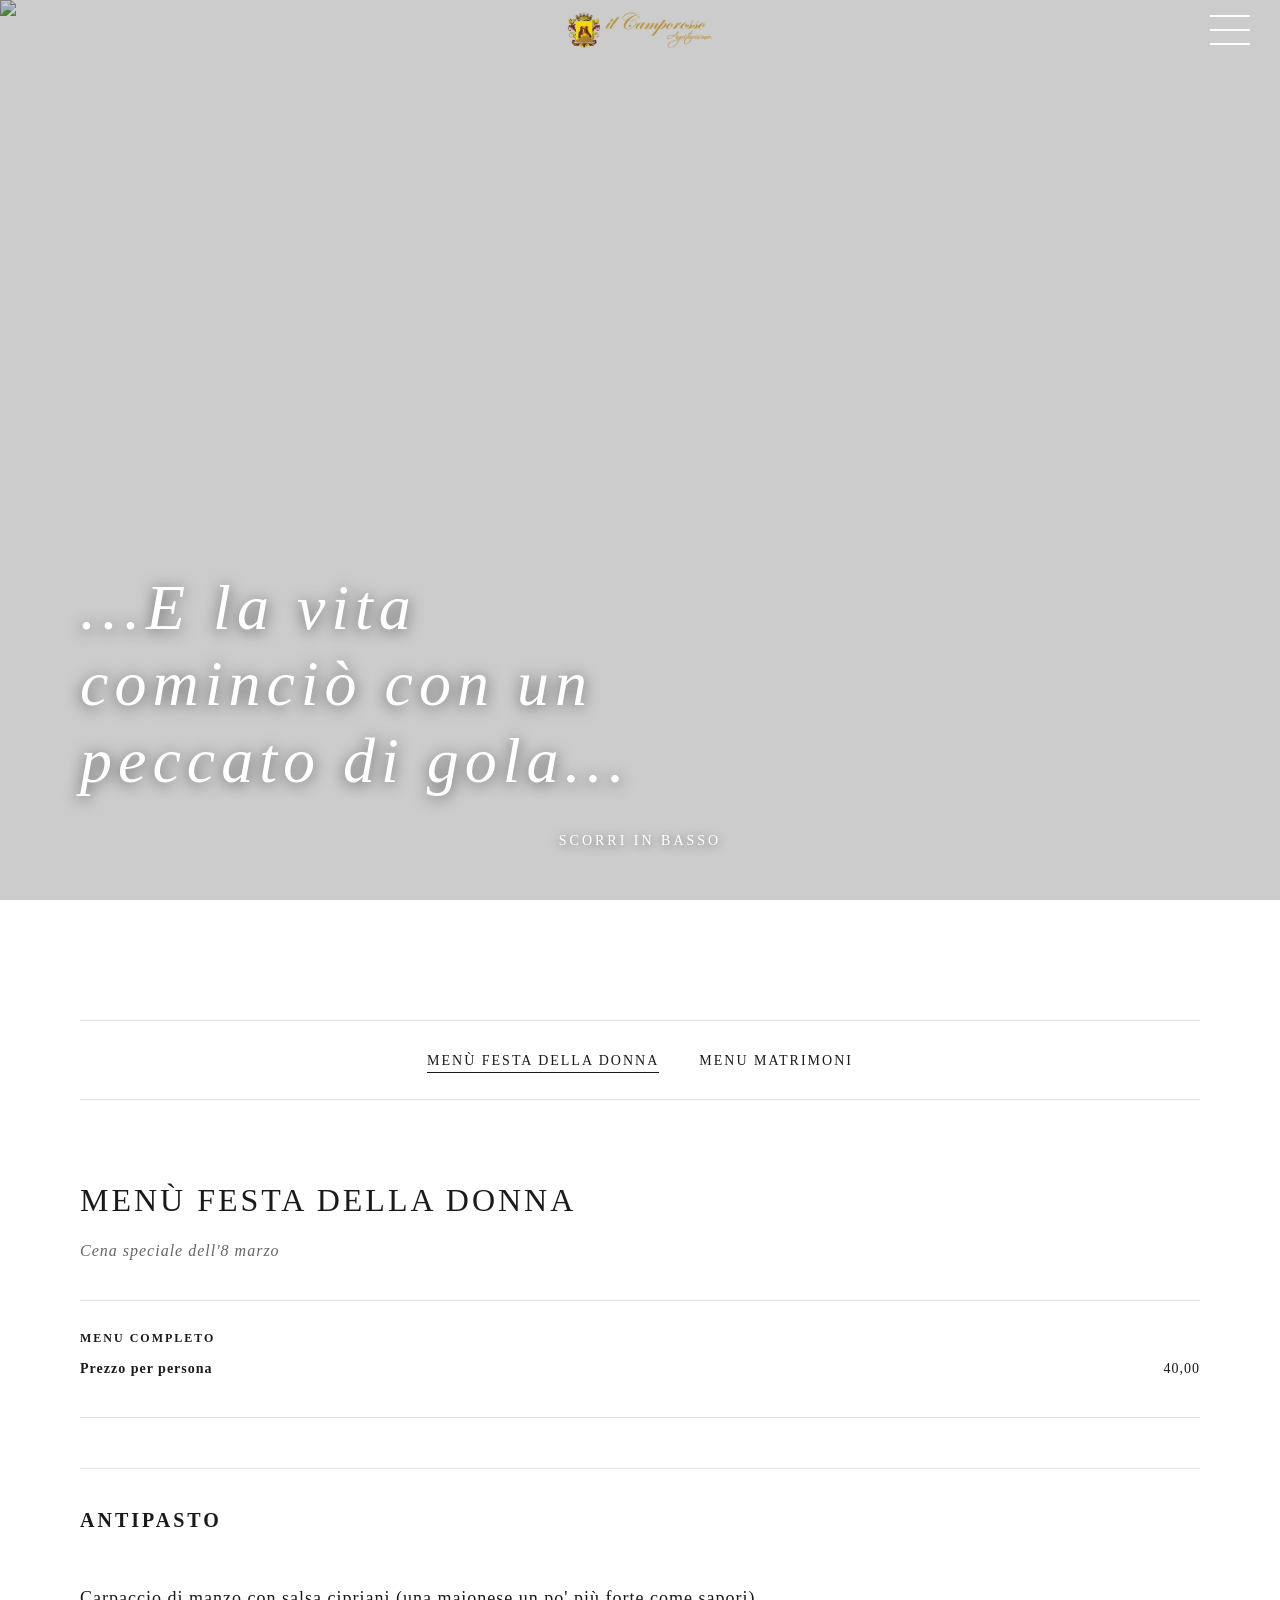
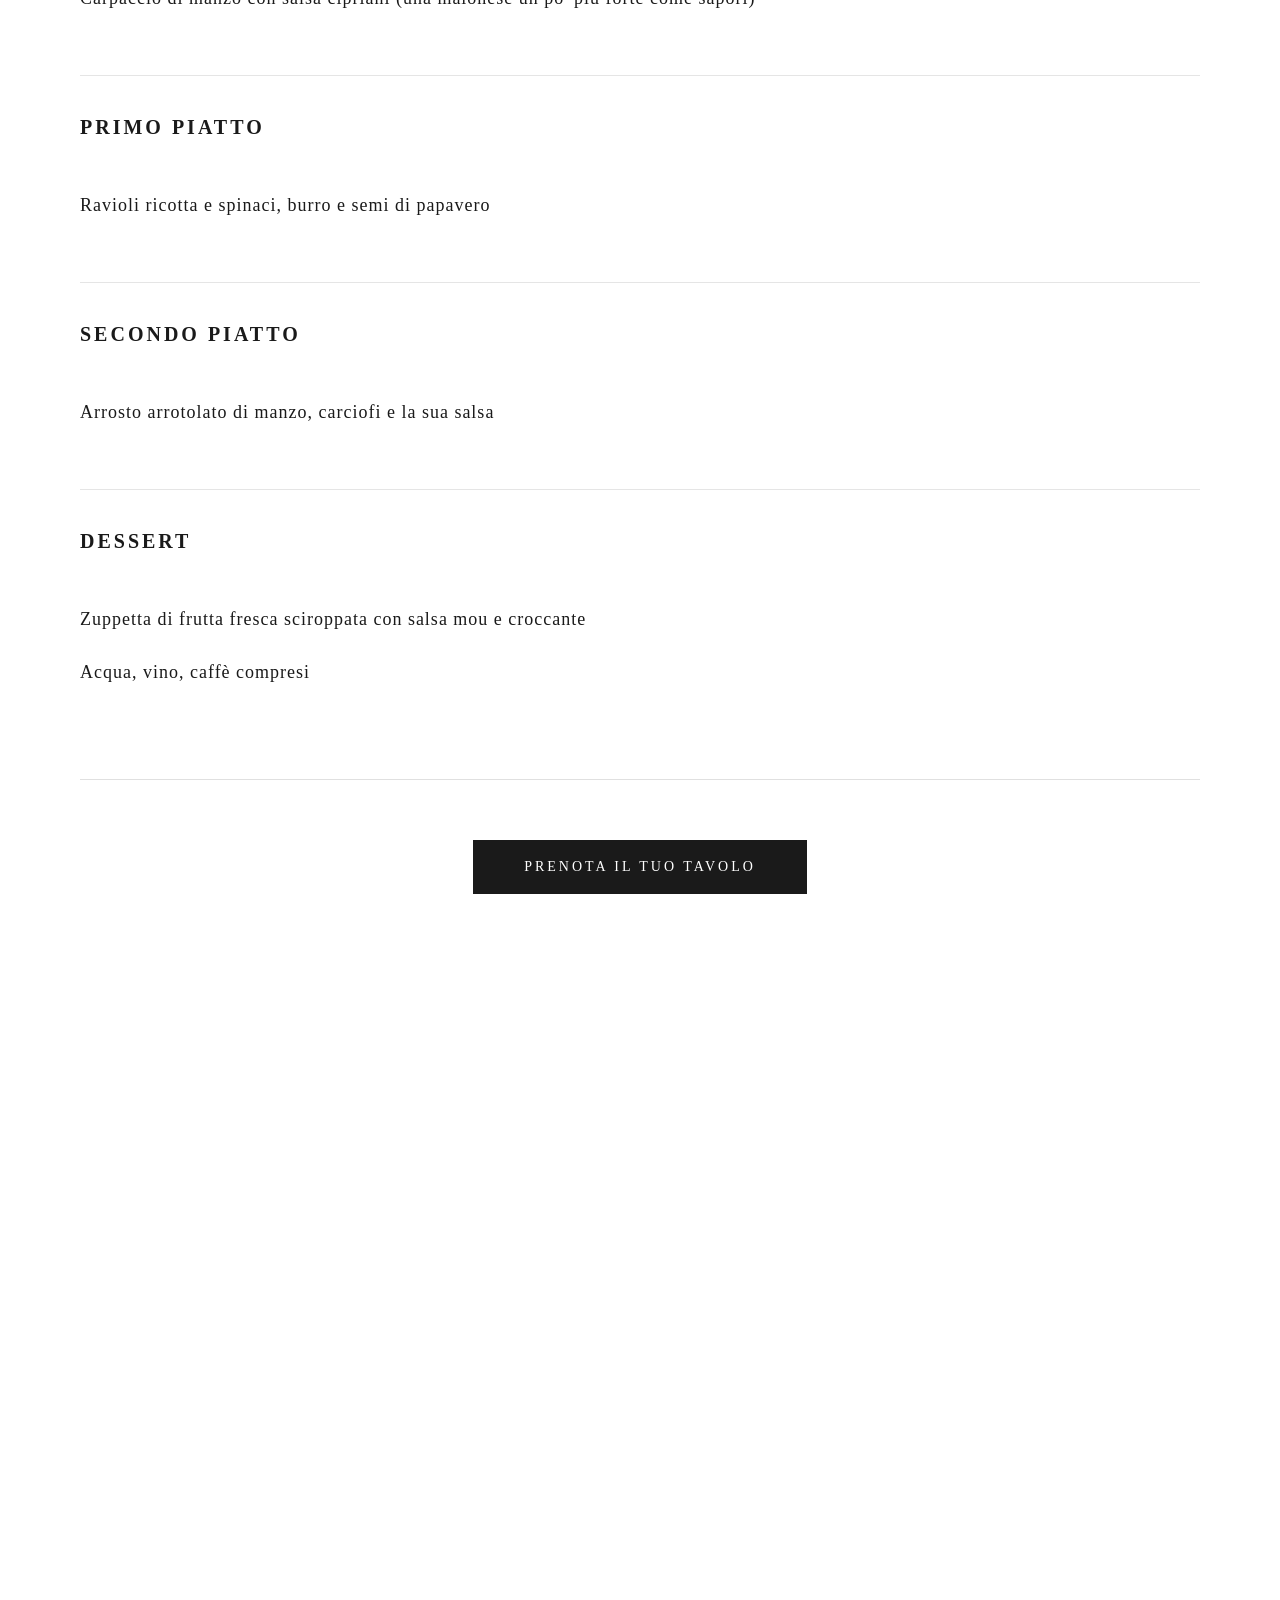
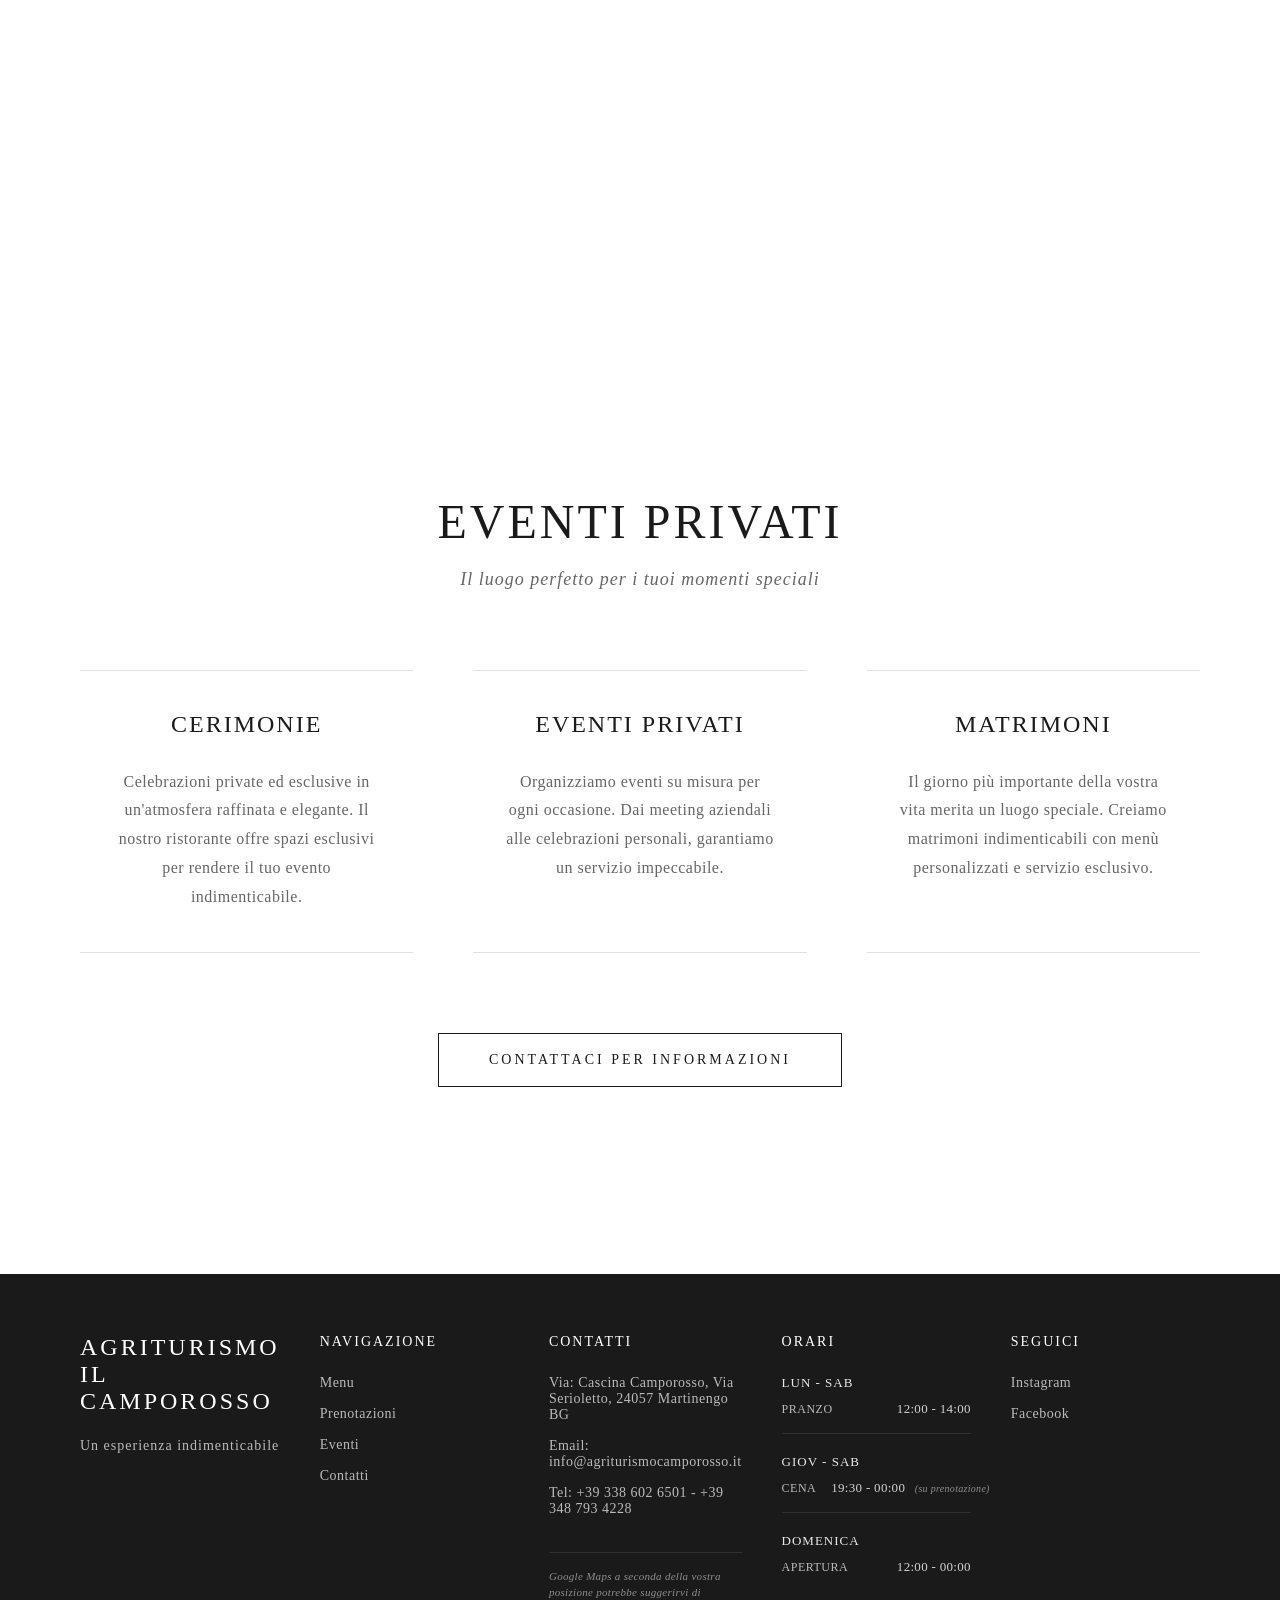
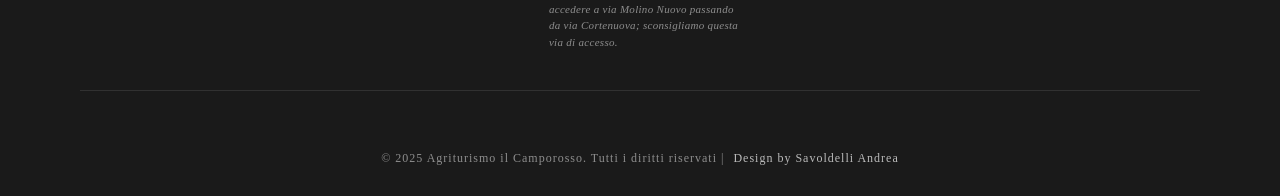
==== index.html @ 463113fa "nuovo sito" ====
<!DOCTYPE html>
<html lang="it">
<head>
    <meta charset="UTF-8">
    <meta name="viewport" content="width=device-width, initial-scale=1.0">
    <title>Agriturismo il Camporosso</title>
    <link rel="apple-touch-icon" sizes="180x180" href="/apple-touch-icon.png">
    <link rel="icon" type="image/png" sizes="32x32" href="/favicon-32x32.png">
    <link rel="icon" type="image/png" sizes="16x16" href="/favicon-16x16.png">
    <link rel="manifest" href="/site.webmanifest">
    <meta name="application-name" content="Agriturismo Il Camporosso">
    <meta name="apple-mobile-web-app-title" content="Agriturismo Il Camporosso">
    <link rel="shortcut icon" href="/favicon.ico">
    <meta name="theme-color" content="#ffffff">
    <link rel="stylesheet" href="style.css">
    <!-- Primary Meta Tags -->
    <title>Agriturismo Il camporosso</title>
    <meta name="title" content="Agriturismo Il camporosso" />
    <meta name="description" content="Agriturismo Camporosso a Martinengo, Bergamo, dove il palato incontra il gusto." />

    <!-- Open Graph / Facebook -->
    <meta property="og:type" content="website" />
    <meta property="og:url" content="https://www.agriturismocamporosso.it" />
    <meta property="og:title" content="Agriturismo Il camporosso" />
    <meta property="og:description" content="Agriturismo Camporosso a Martinengo, Bergamo, dove il palato incontra il gusto." />
    <meta property="og:image" content="https://www.agriturismocamporosso.it/images/logo.png" />

    <!-- X (Twitter) -->
    <meta property="twitter:card" content="summary_large_image" />
    <meta property="twitter:url" content="https://www.agriturismocamporosso.it" />
    <meta property="twitter:title" content="Agriturismo Il camporosso" />
    <meta property="twitter:description" content="Agriturismo Camporosso a Martinengo, Bergamo, dove il palato incontra il gusto." />
    <meta property="twitter:image" content="https://www.agriturismocamporosso.it/images/logo.png" />

    <!-- Meta Tags Generated with https://metatags.io -->
</head>

<body>
    <!-- Header con logo e menu hamburger -->
    <header class="header">
        <div class="logo">
            <img src="images/logo.png" alt="Agriturismo il Camporosso" class="logo-img">
        </div>
        <button class="menu-toggle" id="menuToggle" aria-label="Menu">
            <span></span>
            <span></span>
            <span></span>
        </button>
    </header>

    <!-- Menu hamburger (chiuso di default) -->
    <nav class="menu-overlay" id="menuOverlay">
        <div class="menu-content">
            <ul class="menu-list">
                <li><a href="#home">Home</a></li>
                <li><a href="#menu">Menu</a></li>
                <li><a href="prenotazione.html">Prenotazioni</a></li>
                <li><a href="#footer">Contatti</a></li>
            </ul>
        </div>
    </nav>

    <!-- Hero Section con immagine a tutto schermo -->
    <section class="hero">
        <div class="hero-image">
            <img src="images/inizio.JPG" alt="Composizione culinaria elegante" class="hero-img">
            <div class="hero-overlay"></div>
        </div>
        <div class="hero-text">
            <h2 class="hero-title">...E la vita cominciò con un peccato di gola...</h2>
        </div>
        <a href="#menu" class="scroll-indicator">
            <span class="scroll-text">Scorri in basso</span>
            <span class="scroll-line"></span>
        </a>
    </section>

    <!-- Sezione Menu -->
    <section id="menu" class="menu-section">
        <div class="menu-wrapper">
            <!-- Menu di navigazione orizzontale -->
            <nav class="menu-navigation">
                <ul class="menu-nav-list">
                    <li><a href="#festadelladonna" class="menu-nav-link active" data-section="festadelladonna">Menù Festa della Donna</a></li>
                    <li><a href="#matrimoni" class="menu-nav-link" data-section="matrimoni">Menu Matrimoni</a></li>
                </ul>
            </nav>

            <!-- Menu Festa della Donna -->
            <div id="festadelladonna" class="menu-category active">
                <h2 class="menu-category-title">Menù Festa della Donna</h2>
                <p class="menu-subtitle">Cena speciale dell'8 marzo</p>
                <div class="menu-info">
                    <p class="menu-info-text"><strong>MENU COMPLETO</strong></p>
                    <p class="menu-info-price"><strong>Prezzo per persona</strong> <span>40,00</span></p>
                </div>

                <div class="menu-natale-group">
                    <h3 class="menu-natale-heading">Antipasto</h3>
                    <ul class="dish-list">
                        <li>Carpaccio di manzo con salsa cipriani (una maionese un po' più forte come sapori)</li>
                    </ul>
                </div>

                <div class="menu-natale-group">
                    <h3 class="menu-natale-heading">Primo Piatto</h3>
                    <ul class="dish-list">
                        <li>Ravioli ricotta e spinaci, burro e semi di papavero</li>
                    </ul>
                </div>

                <div class="menu-natale-group">
                    <h3 class="menu-natale-heading">Secondo Piatto</h3>
                    <ul class="dish-list">
                        <li>Arrosto arrotolato di manzo, carciofi e la sua salsa</li>
                    </ul>
                </div>

                <div class="menu-natale-group">
                    <h3 class="menu-natale-heading">Dessert</h3>
                    <ul class="dish-list">
                        <li>Zuppetta di frutta fresca sciroppata con salsa mou e croccante</li>
                        <li>Acqua, vino, caffè compresi</li>
                    </ul>
                </div>

                <!-- Pulsante Prenotazione -->
                <div class="reservation-button-container">
                    <a href="prenotazione.html" class="reservation-button">Prenota il tuo tavolo</a>
                </div>
            </div>


            <!-- Menu Matrimoni -->
            <div id="matrimoni" class="menu-category">
                <h2 class="menu-category-title">Menu Matrimoni</h2>
                <p class="menu-subtitle">Proposte personalizzate per il tuo giorno speciale</p>
                <div class="menu-info">
                    <p class="menu-info-text"><strong>SCARICA LE NOSTRE PROPOSTE</strong></p>
                    <p class="menu-info-price"><strong>Contattaci per un menù su misura</strong></p>
                </div>
                <div class="menu-download-buttons">
                    <a href="Matrimoni Camporosso 2024.pdf" class="download-button" target="_blank">Matrimoni Camporosso</a>
                    <a href="Proposte menu'.pdf" class="download-button" target="_blank">Proposte menu</a>
                </div>
                
                <!-- Pulsante Prenotazione -->
                <div class="reservation-button-container">
                    <a href="prenotazione.html" class="reservation-button">Prenota il tuo tavolo</a>
                </div>
            </div>
    </section>

    <!-- Sezione Parallax con immagini -->
    <section class="parallax-section">
        <div class="parallax-image-container carousel-slide active">
            <img src="images/1.JPG" alt="Ristorante" class="parallax-image">
        </div>
        <div class="parallax-image-container carousel-slide">
            <img src="images/3.JPG" alt="Ristorante" class="parallax-image">
        </div>
        <div class="parallax-image-container carousel-slide">
            <img src="images/2.JPG" alt="Ristorante" class="parallax-image">
        </div>
        
        <!-- Indicatori -->
        <div class="carousel-indicators">
            <button class="carousel-indicator active" data-slide="0" aria-label="Immagine 1"></button>
            <button class="carousel-indicator" data-slide="1" aria-label="Immagine 2"></button>
            <button class="carousel-indicator" data-slide="2" aria-label="Immagine 3"></button>
        </div>
    </section>

    <!-- Sezione Eventi -->
    <section class="events-section">
        <div class="events-wrapper">
            <h2 class="events-title">Eventi Privati</h2>
            <p class="events-subtitle">Il luogo perfetto per i tuoi momenti speciali</p>
            
            <div class="events-grid">
                <div class="event-card">
                    <h3 class="event-card-title">Cerimonie</h3>
                    <p class="event-card-description">Celebrazioni private ed esclusive in un'atmosfera raffinata e elegante. Il nostro ristorante offre spazi esclusivi per rendere il tuo evento indimenticabile.</p>
                </div>
                
                <div class="event-card">
                    <h3 class="event-card-title">Eventi Privati</h3>
                    <p class="event-card-description">Organizziamo eventi su misura per ogni occasione. Dai meeting aziendali alle celebrazioni personali, garantiamo un servizio impeccabile.</p>
                </div>
                
                <div class="event-card">
                    <h3 class="event-card-title">Matrimoni</h3>
                    <p class="event-card-description">Il giorno più importante della vostra vita merita un luogo speciale. Creiamo matrimoni indimenticabili con menù personalizzati e servizio esclusivo.</p>
                </div>
            </div>
            
            <div class="events-cta">
                <a href="https://wa.me/393386026501?text=Buongiorno,%20vorrei%20avere%20pi%C3%B9%20informazioni%20su..." target="_blank" class="events-button">Contattaci per informazioni</a>
            </div>
        </div>
    </section>

    <!-- Footer -->
    <footer class="footer">
        <div class="footer-wrapper">
            <div class="footer-content">
                <div class="footer-section">
                    <h3 class="footer-title">Agriturismo il Camporosso</h3>
                    <p class="footer-text">Un esperienza indimenticabile</p>
                </div>
                
                <div class="footer-section">
                    <h4 class="footer-heading">Navigazione</h4>
                    <ul class="footer-links">
                        <li><a href="#menu">Menu</a></li>
                        <li><a href="prenotazione.html">Prenotazioni</a></li>
                        <li><a href="#events">Eventi</a></li>
                        <li><a href="#contact">Contatti</a></li>
                    </ul>
                </div>
                
                <div class="footer-section">
                    <h4 class="footer-heading">Contatti</h4>
                    <ul class="footer-contact">
                        <li>Via: <span>Cascina Camporosso, Via Serioletto, 24057 Martinengo BG</span></li>
                        <li>Email: <a href="mailto:info@agriturismocamporosso.it">info@agriturismocamporosso.it</a></li>
                        <li>Tel: <a href="tel:+393386026501">+39 338 602 6501</a> - <a href="tel:+393487934228">+39 348 793 4228</a></li>
                    </ul>
                    <p class="footer-note">Google Maps a seconda della vostra posizione potrebbe suggerirvi di accedere a via Molino Nuovo passando da via Cortenuova; sconsigliamo questa via di accesso.</p>
                </div>
                
                <div class="footer-section">
                    <h4 class="footer-heading">Orari</h4>
                    <div class="footer-hours">
                        <div class="hours-block">
                            <div class="days-range">Lun - Sab</div>
                            <div class="hours-line">
                                <span class="meal-label">Pranzo</span>
                                <span class="hours-time">12:00 - 14:00</span>
                            </div>
                        </div>
                        <div class="hours-block">
                            <div class="days-range">Giov - Sab</div>
                            <div class="hours-line">
                                <span class="meal-label">Cena</span>
                                <span class="hours-time">19:30 - 00:00 <span class="note">(su prenotazione)</span></span>
                            </div>
                        </div>
                        <div class="hours-block">
                            <div class="days-range">Domenica</div>
                            <div class="hours-line">
                                <span class="meal-label">Apertura</span>
                                <span class="hours-time">12:00 - 00:00</span>
                            </div>
                        </div>
                    </div>
                </div>
                
                <div class="footer-section">
                    <h4 class="footer-heading">Seguici</h4>
                    <ul class="footer-social">
                        <li><a href="https://www.instagram.com/agriturismoilcamporosso" target="_blank">Instagram</a></li>
                        <li><a href="https://www.facebook.com/camporossoagriturismo" target="_blank">Facebook</a></li>
                    </ul>
                </div>
            </div>
            
            <div class="footer-bottom">
                <p class="footer-copyright">&copy; 2025 Agriturismo il Camporosso. Tutti i diritti riservati | <a href="https://www.instagrams.com/ilsavo09" target="_blank" class="footer-credit-link"> Design by Savoldelli Andrea </a></p>
            </div>
        </div>
    </footer>

    <script src="script.js"></script>
</body>
</html>
---- style.css ----
* {
    margin: 0;
    padding: 0;
    box-sizing: border-box;
}

html {
    scroll-behavior: smooth;
}

body {
    font-family: 'Georgia', 'Times New Roman', serif;
    overflow-x: hidden;
    color: #fff;
}

/* Header con logo centrato e menu hamburger */
.header {
    position: fixed;
    top: 0;
    left: 0;
    right: 0;
    display: flex;
    justify-content: center;
    align-items: center;
    padding: 30px 0;
    z-index: 1000;
    background: transparent;
    transition: background-color 0.3s ease, box-shadow 0.3s ease;
}

.header.scrolled {
    background: #fff;
    box-shadow: 0 2px 10px rgba(0, 0, 0, 0.1);
}

.logo {
    position: absolute;
    top: 50%;
    left: 50%;
    transform: translate(-50%, -50%);
}

.logo-img {
    max-height: 50px;
    width: auto;
    height: auto;
    display: block;
}

/* Menu hamburger - posizionato a destra dentro l'header */
.menu-toggle {
    position: absolute;
    top: 50%;
    right: 30px;
    transform: translateY(-50%);
    width: 40px;
    height: 30px;
    background: transparent;
    border: none;
    cursor: pointer;
    z-index: 1001;
    display: flex;
    flex-direction: column;
    justify-content: space-between;
    padding: 0;
}

.menu-toggle.active {
    z-index: 1002;
}

.menu-toggle span {
    display: block;
    width: 100%;
    height: 2px;
    background: #fff;
    transition: all 0.3s ease;
}

.header.scrolled .menu-toggle:not(.active) span {
    background: #1a1a1a;
}

/* X bianca quando il menu è attivo - sempre bianca - con priorità massima */
.menu-toggle.active span:nth-child(1),
.menu-toggle.active span:nth-child(2),
.menu-toggle.active span:nth-child(3),
.header.scrolled .menu-toggle.active span:nth-child(1),
.header.scrolled .menu-toggle.active span:nth-child(2),
.header.scrolled .menu-toggle.active span:nth-child(3) {
    background: #fff !important;
}

.menu-toggle.active span:nth-child(1) {
    transform: rotate(45deg) translate(10px, 10px);
}

.menu-toggle.active span:nth-child(2) {
    opacity: 0;
}

.menu-toggle.active span:nth-child(3) {
    transform: rotate(-45deg) translate(10px, -10px);
}

/* Menu overlay (chiuso di default) */
.menu-overlay {
    position: fixed;
    top: 0;
    right: 0;
    width: 100%;
    height: 100vh;
    background: rgba(0, 0, 0, 0.95);
    z-index: 1000;
    transform: translateX(100%);
    transition: transform 0.4s ease;
    display: flex;
    align-items: center;
    justify-content: center;
}

.menu-overlay.active ~ .header .menu-toggle.active span {
    background: #fff !important;
    z-index: 1002;
}

.menu-overlay.active {
    transform: translateX(0);
}

.menu-content {
    text-align: center;
}

.menu-list {
    list-style: none;
}

.menu-list li {
    margin: 30px 0;
}

.menu-list a {
    color: #fff;
    text-decoration: none;
    font-size: 32px;
    font-weight: 300;
    letter-spacing: 2px;
    text-transform: uppercase;
    transition: opacity 0.3s ease;
}

.menu-list a:hover {
    opacity: 0.7;
}

/* Hero Section - immagine a tutto schermo */
.hero {
    position: relative;
    width: 100vw;
    height: 100vh;
    overflow: hidden;
}

.hero-image {
    position: absolute;
    top: 0;
    left: 0;
    width: 100%;
    height: 100%;
    overflow: hidden;
}

.hero-img {
    width: 100%;
    height: 100%;
    object-fit: cover;
    object-position: center;
    display: block;
}

.hero-overlay {
    position: absolute;
    top: 0;
    left: 0;
    width: 100%;
    height: 100%;
    background: rgba(0, 0, 0, 0.2);
    z-index: 1;
}

/* Testo hero in basso a sinistra - stile Villa Crespi */
.hero-text {
    position: absolute;
    bottom: 100px;
    left: 80px;
    z-index: 10;
    max-width: 700px;
    text-shadow: 0 2px 15px rgba(0, 0, 0, 0.6);
}

.hero-title {
    font-size: 64px;
    font-weight: 200;
    letter-spacing: 6px;
    margin-bottom: 0;
    line-height: 1.2;
    color: #fff;
    font-family: 'Georgia', 'Times New Roman', serif;
    font-style: italic;
    word-wrap: break-word;
    overflow-wrap: break-word;
    max-width: 90%;
}

.hero-subtitle {
    font-size: 18px;
    font-weight: 300;
    letter-spacing: 4px;
    opacity: 0.95;
    font-style: normal;
    text-transform: uppercase;
    color: #fff;
}

/* Indicatore scroll al centro in basso */
.scroll-indicator {
    position: absolute;
    bottom: 40px;
    left: 50%;
    transform: translateX(-50%);
    z-index: 10;
    text-decoration: none;
    color: #fff;
    text-align: center;
    cursor: pointer;
    transition: all 0.3s ease;
}

.scroll-text {
    font-size: 14px;
    font-weight: 300;
    letter-spacing: 3px;
    text-transform: uppercase;
    display: block;
    margin-bottom: 10px;
    text-shadow: 0 2px 10px rgba(0, 0, 0, 0.5);
}

.scroll-line {
    display: block;
    width: 0;
    height: 1px;
    background: #fff;
    margin: 0 auto;
    transition: width 0.4s ease;
}

.scroll-indicator:hover .scroll-line {
    width: 100px;
}

.scroll-indicator:hover {
    opacity: 0.9;
}

/* Sezione Menu */
.menu-section {
    min-height: 100vh;
    padding: 120px 80px 80px;
    background: #fff;
    color: #1a1a1a;
}

.menu-wrapper {
    max-width: 1400px;
    margin: 0 auto;
}

.menu-main-title {
    font-size: 48px;
    font-weight: 300;
    letter-spacing: 2px;
    text-align: center;
    color: #1a1a1a;
    margin-bottom: 80px;
    line-height: 1.4;
    max-width: 900px;
    margin-left: auto;
    margin-right: auto;
}

/* Menu di navigazione orizzontale */
.menu-navigation {
    margin-bottom: 80px;
    border-top: 1px solid #e0e0e0;
    border-bottom: 1px solid #e0e0e0;
    padding: 30px 0;
}

.menu-nav-list {
    list-style: none;
    display: flex;
    justify-content: center;
    align-items: center;
    flex-wrap: wrap;
    gap: 40px;
}

.menu-nav-link {
    color: #1a1a1a;
    text-decoration: none;
    font-size: 14px;
    font-weight: 300;
    letter-spacing: 2px;
    text-transform: uppercase;
    transition: opacity 0.3s ease;
    position: relative;
    padding-bottom: 5px;
}

.menu-nav-link:hover {
    opacity: 0.6;
}

.menu-nav-link.active {
    opacity: 1;
}

.menu-nav-link.active::after {
    content: '';
    position: absolute;
    bottom: 0;
    left: 0;
    width: 100%;
    height: 1px;
    background: #1a1a1a;
}

/* Categorie Menu */
.menu-category {
    margin-bottom: 100px;
    padding-top: 60px;
    position: relative;
    display: none; /* Nasconde tutte le categorie di default */
    opacity: 0;
    transition: opacity 0.5s ease;
}

.menu-category.active {
    display: block; /* Mostra la categoria attiva */
    opacity: 1;
}

.menu-category:first-of-type {
    padding-top: 0;
}

.menu-category-title {
    font-size: 32px;
    font-weight: 300;
    letter-spacing: 3px;
    text-transform: uppercase;
    color: #1a1a1a;
    margin-bottom: 20px;
    line-height: 1.3;
}

.menu-subtitle {
    font-size: 16px;
    font-weight: 300;
    font-style: italic;
    color: #666;
    margin-bottom: 40px;
    letter-spacing: 1px;
}

.menu-info {
    margin-bottom: 40px;
    padding: 30px 0;
    border-top: 1px solid #e0e0e0;
    border-bottom: 1px solid #e0e0e0;
}

.menu-info-text {
    font-size: 12px;
    font-weight: 400;
    letter-spacing: 2px;
    text-transform: uppercase;
    color: #1a1a1a;
    margin-bottom: 15px;
}

.menu-info-price {
    font-size: 14px;
    font-weight: 300;
    letter-spacing: 1px;
    color: #1a1a1a;
    margin-bottom: 10px;
    display: flex;
    justify-content: space-between;
    align-items: center;
}

.menu-info-price span {
    font-weight: 400;
}

/* Lista piatti */
.dish-list {
    list-style: none;
    margin-top: 40px;
}

.dish-list li {
    font-size: 18px;
    font-weight: 300;
    letter-spacing: 1px;
    color: #1a1a1a;
    line-height: 2;
    padding: 8px 0;
    border-bottom: 1px solid transparent;
    transition: border-color 0.3s ease;
    display: flex;
    justify-content: space-between;
    align-items: center;
}

.dish-list li:hover {
    border-bottom-color: #e0e0e0;
}

.dessert-list li {
    padding: 12px 0;
}

.dish-price {
    font-size: 16px;
    font-weight: 400;
    color: #1a1a1a;
    margin-left: 20px;
    white-space: nowrap;
}

/* Prezzi menu degustazione */
.menu-price {
    font-size: 36px;
    font-weight: 300;
    letter-spacing: 2px;
    color: #1a1a1a;
    margin: 50px 0 20px;
    text-align: center;
}

.menu-price span {
    font-size: 14px;
    font-weight: 300;
    letter-spacing: 1px;
    display: block;
    margin-top: 10px;
    text-transform: lowercase;
}

.menu-note {
    font-size: 12px;
    font-weight: 300;
    font-style: italic;
    color: #666;
    text-align: center;
    letter-spacing: 1px;
    margin-top: 20px;
    line-height: 1.6;
}

/* Pulsante Prenotazione */
.reservation-button-container {
    text-align: center;
    margin-top: 80px;
    padding-top: 60px;
    border-top: 1px solid #e0e0e0;
}

/* Stile speciale Menu di Natale */
#natale.menu-category,
#cenone.menu-category {
    padding: 50px;
}

#natale .menu-subtitle,
#cenone .menu-subtitle {
    color: #1a1a1a;
    font-style: italic;
    letter-spacing: 1px;
}

#natale .menu-info,
#cenone .menu-info {
    border-color: rgba(0, 0, 0, 0.1);
}

.menu-natale-group {
    margin-top: 50px;
    padding-top: 40px;
    border-top: 1px solid rgba(0, 0, 0, 0.1);
}

.menu-natale-group:first-of-type {
    margin-top: 20px;
    padding-top: 20px;
    border-top: none;
}

.menu-natale-heading {
    font-size: 20px;
    letter-spacing: 3px;
    text-transform: uppercase;
    color: #1a1a1a;
    margin-bottom: 25px;
    text-align: left;
}

#pasqua .dish-list,
#sanvalentino .dish-list {
    margin-top: 10px;
}

#pasqua .dish-list li,
#sanvalentino .dish-list li {
    border-bottom: none;
    color: #1a1a1a;
    font-size: 18px;
    line-height: 1.8;
    justify-content: flex-start;
}

#pasqua .dish-list li::before,
#sanvalentino .dish-list li::before {
    content: '';
}

#pasqua .menu-note,
#sanvalentino .menu-note {
    color: #1a1a1a;
    margin-top: 40px;
    font-size: 14px;
    letter-spacing: 2px;
}

.menu-download-buttons {
    display: flex;
    flex-wrap: wrap;
    gap: 20px;
    margin: 40px 0;
}

.download-button {
    display: inline-flex;
    align-items: center;
    justify-content: center;
    padding: 15px 30px;
    border: 1px solid #1a1a1a;
    text-transform: uppercase;
    letter-spacing: 2px;
    font-size: 12px;
    text-decoration: none;
    color: #1a1a1a;
    transition: all 0.3s ease;
}

.download-button:hover {
    background: #1a1a1a;
    color: #fff;
}

/* Sezione Parallax con immagini */
.parallax-section {
    position: relative;
    width: 100%;
    height: 100vh;
    overflow: hidden;
}

.parallax-image-container {
    position: absolute;
    top: -50%;
    left: 0;
    width: 100%;
    height: 200%;
    will-change: transform;
    opacity: 0;
    transition: opacity 1s ease-in-out;
    z-index: 1;
}

.parallax-image-container.active {
    opacity: 1;
    z-index: 2;
}

.parallax-image {
    width: 100%;
    height: 100%;
    object-fit: cover;
    object-position: center;
    display: block;
}

/* Indicatori carousel */
.carousel-indicators {
    position: absolute;
    bottom: 30px;
    left: 50%;
    transform: translateX(-50%);
    display: flex;
    gap: 12px;
    z-index: 10;
}

.carousel-indicator {
    width: 12px;
    height: 12px;
    border-radius: 50%;
    border: 2px solid rgba(255, 255, 255, 0.5);
    background: transparent;
    cursor: pointer;
    transition: all 0.3s ease;
    padding: 0;
}

.carousel-indicator:hover {
    border-color: rgba(255, 255, 255, 0.8);
    transform: scale(1.2);
}

.carousel-indicator.active {
    background: #fff;
    border-color: #fff;
    transform: scale(1.3);
}

/* Sezione Eventi */
.events-section {
    min-height: 100vh;
    padding: 120px 80px 80px;
    background: #fff;
    color: #1a1a1a;
}

.events-wrapper {
    max-width: 1400px;
    margin: 0 auto;
}

.events-title {
    font-size: 48px;
    font-weight: 300;
    letter-spacing: 3px;
    text-align: center;
    color: #1a1a1a;
    margin-bottom: 20px;
    text-transform: uppercase;
}

.events-subtitle {
    font-size: 18px;
    font-weight: 300;
    text-align: center;
    color: #666;
    margin-bottom: 80px;
    letter-spacing: 1px;
    font-style: italic;
}

.events-grid {
    display: grid;
    grid-template-columns: repeat(3, 1fr);
    gap: 60px;
    margin-bottom: 80px;
}

.event-card {
    text-align: center;
    padding: 40px 30px;
    border-top: 1px solid #e0e0e0;
    border-bottom: 1px solid #e0e0e0;
    transition: transform 0.3s ease;
}

.event-card:hover {
    transform: translateY(-5px);
}

.event-card-title {
    font-size: 24px;
    font-weight: 300;
    letter-spacing: 2px;
    text-transform: uppercase;
    color: #1a1a1a;
    margin-bottom: 30px;
}

.event-card-description {
    font-size: 16px;
    font-weight: 300;
    line-height: 1.8;
    color: #666;
    letter-spacing: 0.5px;
}

.events-cta {
    text-align: center;
}

.events-button {
    display: inline-block;
    padding: 18px 50px;
    background: transparent;
    color: #1a1a1a;
    text-decoration: none;
    font-size: 14px;
    font-weight: 300;
    letter-spacing: 3px;
    text-transform: uppercase;
    transition: all 0.3s ease;
    border: 1px solid #1a1a1a;
}

.events-button:hover {
    background: #1a1a1a;
    color: #fff;
}

/* Footer */
.footer {
    background: #1a1a1a;
    color: #fff;
    padding: 60px 80px 30px;
}

.footer-wrapper {
    max-width: 1400px;
    margin: 0 auto;
}

.footer-content {
    display: grid;
    grid-template-columns: repeat(5, 1fr);
    gap: 40px;
    margin-bottom: 40px;
    padding-bottom: 40px;
    border-bottom: 1px solid rgba(255, 255, 255, 0.1);
}

.footer-section {
    display: flex;
    flex-direction: column;
}

.footer-title {
    font-size: 24px;
    font-weight: 300;
    letter-spacing: 3px;
    text-transform: uppercase;
    margin-bottom: 20px;
    color: #fff;
}

.footer-text {
    font-size: 14px;
    font-weight: 300;
    letter-spacing: 1px;
    color: rgba(255, 255, 255, 0.7);
    line-height: 1.6;
}

.footer-heading {
    font-size: 14px;
    font-weight: 400;
    letter-spacing: 2px;
    text-transform: uppercase;
    margin-bottom: 25px;
    color: #fff;
}

.footer-links,
.footer-contact,
.footer-social {
    list-style: none;
    padding: 0;
    margin: 0;
}

.footer-links li,
.footer-contact li,
.footer-social li {
    margin-bottom: 15px;
    font-size: 14px;
    font-weight: 300;
    letter-spacing: 0.5px;
}

.footer-links a,
.footer-social a {
    color: rgba(255, 255, 255, 0.7);
    text-decoration: none;
    transition: color 0.3s ease;
}

.footer-links a:hover,
.footer-social a:hover {
    color: #fff;
}

.footer-contact li {
    color: rgba(255, 255, 255, 0.7);
}

.footer-contact li a {
    color: rgba(255, 255, 255, 0.7);
    text-decoration: none;
    transition: all 0.3s ease;
    border-bottom: 1px solid transparent;
    padding-bottom: 2px;
}

.footer-contact li a:hover {
    color: #fff;
    border-bottom-color: rgba(255, 255, 255, 0.5);
}

.footer-note {
    margin-top: 20px;
    font-size: 11px;
    font-weight: 300;
    letter-spacing: 0.3px;
    color: rgba(255, 255, 255, 0.5);
    line-height: 1.5;
    font-style: italic;
    padding-top: 15px;
    border-top: 1px solid rgba(255, 255, 255, 0.1);
}

.footer-hours {
    display: flex;
    flex-direction: column;
    gap: 20px;
}

.footer-hours .hours-block {
    display: flex;
    flex-direction: column;
    gap: 6px;
    padding-bottom: 16px;
    border-bottom: 1px solid rgba(255, 255, 255, 0.1);
}

.footer-hours .hours-block:last-child {
    border-bottom: none;
    padding-bottom: 0;
}

.footer-hours .days-range {
    font-weight: 400;
    color: rgba(255, 255, 255, 0.9);
    font-size: 13px;
    letter-spacing: 1px;
    text-transform: uppercase;
    margin-bottom: 4px;
}

.footer-hours .hours-line {
    display: flex;
    justify-content: space-between;
    align-items: baseline;
    gap: 15px;
    margin-left: 0;
}

.footer-hours .meal-label {
    color: rgba(255, 255, 255, 0.7);
    font-size: 12px;
    font-weight: 300;
    letter-spacing: 0.5px;
    text-transform: uppercase;
}

.footer-hours .hours-time {
    color: rgba(255, 255, 255, 0.8);
    font-size: 13px;
    letter-spacing: 0.3px;
    text-align: right;
    flex-shrink: 0;
}

.footer-hours .note {
    font-size: 10px;
    color: rgba(255, 255, 255, 0.5);
    font-style: italic;
    font-weight: 300;
    margin-left: 6px;
    text-transform: none;
}

.footer-bottom {
    display: flex;
    justify-content: center;
    align-items: center;
    padding-top: 20px;
    text-align: center;
}

.footer-copyright {
    font-size: 12px;
    font-weight: 300;
    letter-spacing: 1px;
    color: rgba(255, 255, 255, 0.5);
}

.footer-credit-link {
    color: rgba(255, 255, 255, 0.7);
    text-decoration: none;
    border-bottom: 1px solid transparent;
    transition: color 0.3s ease, border-bottom-color 0.3s ease;
    margin-left: 5px;
}

.footer-credit-link:hover {
    color: #fff;
    border-bottom-color: rgba(255, 255, 255, 0.5);
}


.reservation-button {
    display: inline-block;
    padding: 18px 50px;
    background: #1a1a1a;
    color: #fff;
    text-decoration: none;
    font-size: 14px;
    font-weight: 300;
    letter-spacing: 3px;
    text-transform: uppercase;
    transition: all 0.3s ease;
    border: 1px solid #1a1a1a;
}

.reservation-button:hover {
    background: transparent;
    color: #1a1a1a;
    border-color: #1a1a1a;
}

/* Sezione Prenotazione */
.reservation-section {
    min-height: 100vh;
    padding: 150px 80px 80px;
    background: #fff;
    color: #1a1a1a;
}

.reservation-wrapper {
    max-width: 800px;
    margin: 0 auto;
}

.reservation-title {
    font-size: 48px;
    font-weight: 300;
    letter-spacing: 3px;
    text-align: center;
    color: #1a1a1a;
    margin-bottom: 20px;
    text-transform: uppercase;
}

.reservation-subtitle {
    font-size: 16px;
    font-weight: 300;
    text-align: center;
    color: #666;
    margin-bottom: 60px;
    letter-spacing: 1px;
}

/* Form Prenotazione */
.reservation-form {
    max-width: 700px;
    margin: 0 auto;
}

.form-row {
    display: flex;
    gap: 30px;
    margin-bottom: 30px;
}

.form-group {
    flex: 1;
    margin-bottom: 30px;
}

.form-group label {
    display: block;
    font-size: 12px;
    font-weight: 400;
    letter-spacing: 2px;
    text-transform: uppercase;
    color: #1a1a1a;
    margin-bottom: 10px;
}

.form-group input,
.form-group select,
.form-group textarea {
    width: 100%;
    padding: 15px;
    border: 1px solid #e0e0e0;
    background: #fff;
    color: #1a1a1a;
    font-size: 16px;
    font-weight: 300;
    font-family: 'Georgia', 'Times New Roman', serif;
    letter-spacing: 1px;
    transition: border-color 0.3s ease;
    box-sizing: border-box;
}

.form-group input:focus,
.form-group select:focus,
.form-group textarea:focus {
    outline: none;
    border-color: #1a1a1a;
}

.form-group textarea {
    resize: vertical;
    min-height: 120px;
}

.checkbox-group {
    display: flex;
    align-items: center;
    gap: 10px;
    margin-bottom: 40px;
}

.checkbox-group input[type="checkbox"] {
    width: auto;
    margin: 0;
}

.checkbox-group label {
    margin: 0;
    font-size: 13px;
    text-transform: none;
    letter-spacing: 0.5px;
    font-weight: 300;
}

.checkbox-group label a {
    color: #1a1a1a;
    text-decoration: underline;
}

.submit-button {
    width: 100%;
    padding: 18px 50px;
    background: #1a1a1a;
    color: #fff;
    border: 1px solid #1a1a1a;
    font-size: 14px;
    font-weight: 300;
    letter-spacing: 3px;
    text-transform: uppercase;
    font-family: 'Georgia', 'Times New Roman', serif;
    cursor: pointer;
    transition: all 0.3s ease;
}

.submit-button:hover {
    background: transparent;
    color: #1a1a1a;
}

/* Responsive Design */
@media (max-width: 768px) {
    .logo-img {
        max-height: 40px;
    }

    .menu-toggle {
        right: 20px;
        width: 30px;
        height: 25px;
    }

    .hero-text {
        bottom: 40px;
        left: 30px;
        max-width: 90%;
    }

    .hero-title {
        font-size: 42px;
        letter-spacing: 2px;
    }

    .hero-subtitle {
        font-size: 16px;
    }

    .menu-list a {
        font-size: 24px;
    }

    .scroll-indicator {
        bottom: 30px;
    }

    .scroll-text {
        font-size: 12px;
        letter-spacing: 2px;
    }

    .menu-section {
        padding: 100px 40px 60px;
    }

    .menu-main-title {
        font-size: 32px;
        margin-bottom: 50px;
        padding: 0 20px;
    }

    .menu-navigation {
        margin-bottom: 50px;
        padding: 20px 0;
    }

    .menu-nav-list {
        gap: 20px;
    }

    .menu-nav-link {
        font-size: 12px;
    }

    .menu-category {
        margin-bottom: 60px;
        padding-top: 40px;
    }

    .menu-category-title {
        font-size: 24px;
        letter-spacing: 2px;
    }

    .menu-subtitle {
        font-size: 14px;
    }

    .dish-list li {
        font-size: 16px;
        padding: 6px 0;
    }

    .menu-price {
        font-size: 28px;
    }

    .menu-info-price {
        font-size: 13px;
    }

    .events-section {
        padding: 80px 40px 60px;
    }

    .events-title {
        font-size: 32px;
        letter-spacing: 2px;
    }

    .events-subtitle {
        font-size: 16px;
        margin-bottom: 50px;
    }

    .events-grid {
        grid-template-columns: 1fr;
        gap: 40px;
        margin-bottom: 50px;
    }

    .event-card {
        padding: 30px 25px;
    }

    .event-card-title {
        font-size: 20px;
        margin-bottom: 25px;
    }

    .event-card-description {
        font-size: 15px;
        line-height: 1.8;
    }

    .events-button {
        padding: 16px 40px;
        font-size: 12px;
        letter-spacing: 2px;
    }
}

@media (max-width: 480px) {
    .header {
        padding: 20px 0;
    }

    .logo-img {
        max-height: 35px;
    }

    .menu-toggle {
        right: 15px;
        width: 28px;
        height: 22px;
    }

    .hero-title {
        font-size: 28px;
        letter-spacing: 4px;
        line-height: 1.3;
    }

    .hero-text {
        bottom: 40px;
        left: 20px;
        right: 20px;
        max-width: 100%;
    }

    .scroll-indicator {
        bottom: 25px;
    }

    .scroll-text {
        font-size: 10px;
        letter-spacing: 2px;
    }

    .menu-section {
        padding: 80px 20px 40px;
    }

    .menu-main-title {
        font-size: 22px;
        margin-bottom: 40px;
        line-height: 1.4;
    }

    .menu-navigation {
        margin-bottom: 40px;
        padding: 15px 0;
    }

    .menu-nav-list {
        gap: 12px;
        flex-direction: column;
    }

    .menu-nav-link {
        font-size: 11px;
        letter-spacing: 1.5px;
    }

    .menu-category {
        margin-bottom: 50px;
        padding-top: 30px;
    }

    .menu-category-title {
        font-size: 20px;
        letter-spacing: 2px;
    }

    .menu-subtitle {
        font-size: 13px;
    }

    .menu-info {
        padding: 20px 0;
        margin-bottom: 30px;
    }

    .menu-info-text {
        font-size: 11px;
    }

    .menu-info-price {
        font-size: 12px;
        flex-direction: column;
        align-items: flex-start;
        gap: 5px;
    }

    .dish-list li {
        font-size: 14px;
        padding: 8px 0;
        flex-direction: column;
        align-items: flex-start;
        gap: 5px;
        line-height: 1.6;
    }

    .dish-price {
        margin-left: 0;
        margin-top: 5px;
    }

    .menu-price {
        font-size: 24px;
        margin: 40px 0 15px;
    }

    .menu-price span {
        font-size: 12px;
    }

    .menu-note {
        font-size: 11px;
        padding: 0 10px;
    }

    .reservation-button-container {
        margin-top: 50px;
        padding-top: 30px;
    }

    .reservation-button {
        padding: 15px 35px;
        font-size: 11px;
        letter-spacing: 2px;
    }


    .parallax-section {
        height: 70vh;
    }

    .carousel-button {
        width: 40px;
        height: 40px;
        font-size: 20px;
    }

    .carousel-prev {
        left: 15px;
    }

    .carousel-next {
        right: 15px;
    }

    .carousel-indicators {
        bottom: 20px;
        gap: 10px;
    }

    .carousel-indicator {
        width: 10px;
        height: 10px;
    }

    .events-section {
        padding: 80px 20px 50px;
    }

    .events-title {
        font-size: 28px;
        letter-spacing: 2px;
    }

    .events-subtitle {
        font-size: 14px;
        margin-bottom: 40px;
    }

    .events-grid {
        grid-template-columns: 1fr;
        gap: 30px;
        margin-bottom: 40px;
    }

    .event-card {
        padding: 25px 15px;
    }

    .event-card-title {
        font-size: 18px;
        margin-bottom: 20px;
    }

    .event-card-description {
        font-size: 13px;
        line-height: 1.7;
    }

    .events-button {
        padding: 15px 35px;
        font-size: 11px;
        letter-spacing: 2px;
    }


    .footer {
        padding: 50px 20px 25px;
    }

    .footer-content {
        grid-template-columns: 1fr;
        gap: 30px;
        margin-bottom: 30px;
        padding-bottom: 30px;
    }

    .footer-title {
        font-size: 20px;
        letter-spacing: 2px;
    }

    .footer-heading {
        font-size: 12px;
        margin-bottom: 20px;
    }

    .footer-links li,
    .footer-contact li,
    .footer-social li {
        font-size: 13px;
        margin-bottom: 12px;
    }

    .footer-bottom {
        flex-direction: column;
        gap: 15px;
        text-align: center;
        padding-top: 20px;
    }

    .footer-copyright {
        font-size: 11px;
    }

    .reservation-section {
        padding: 100px 20px 50px;
    }

    .reservation-title {
        font-size: 28px;
        letter-spacing: 2px;
    }

    .reservation-subtitle {
        font-size: 13px;
        margin-bottom: 40px;
    }

    .form-group {
        margin-bottom: 25px;
    }

    .form-group label {
        font-size: 11px;
        margin-bottom: 8px;
    }

    .form-group input,
    .form-group select,
    .form-group textarea {
        padding: 12px;
        font-size: 15px;
    }

    .submit-button {
        padding: 16px 40px;
        font-size: 12px;
        letter-spacing: 2px;
    }
}
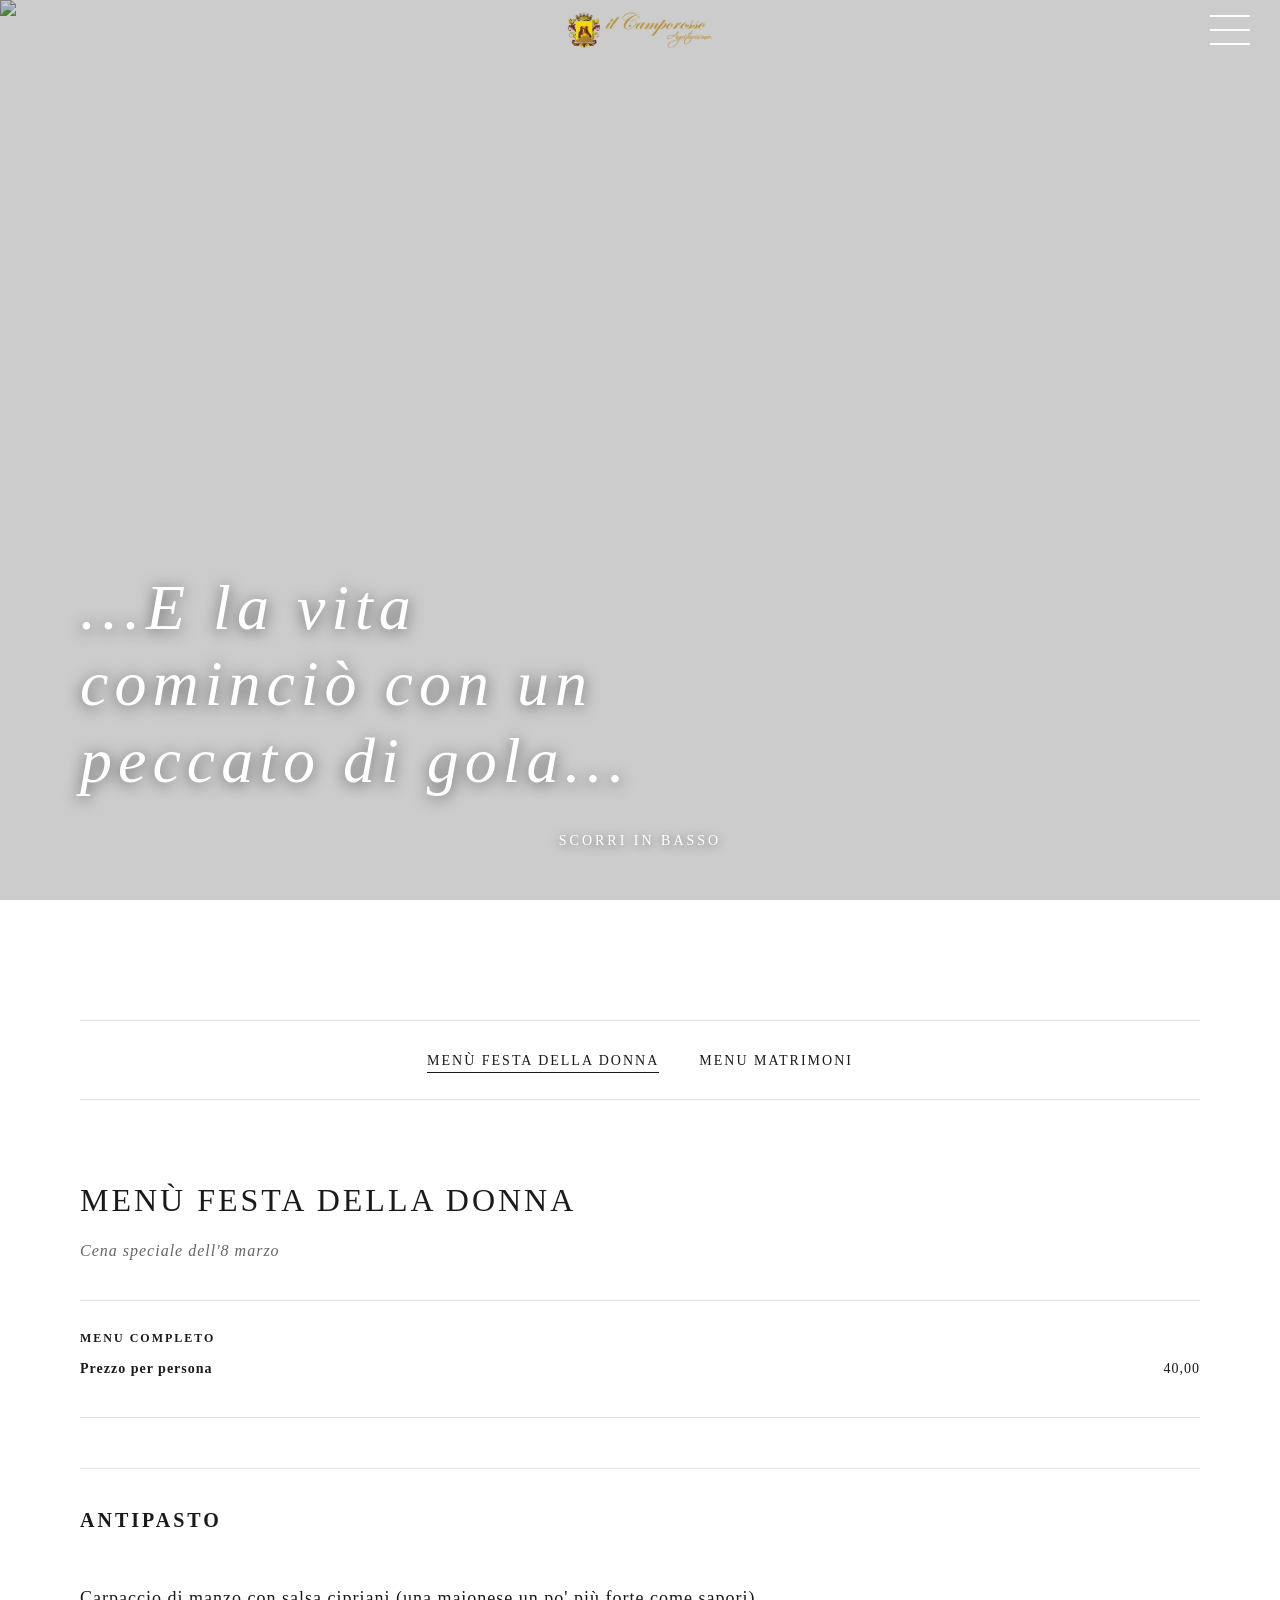
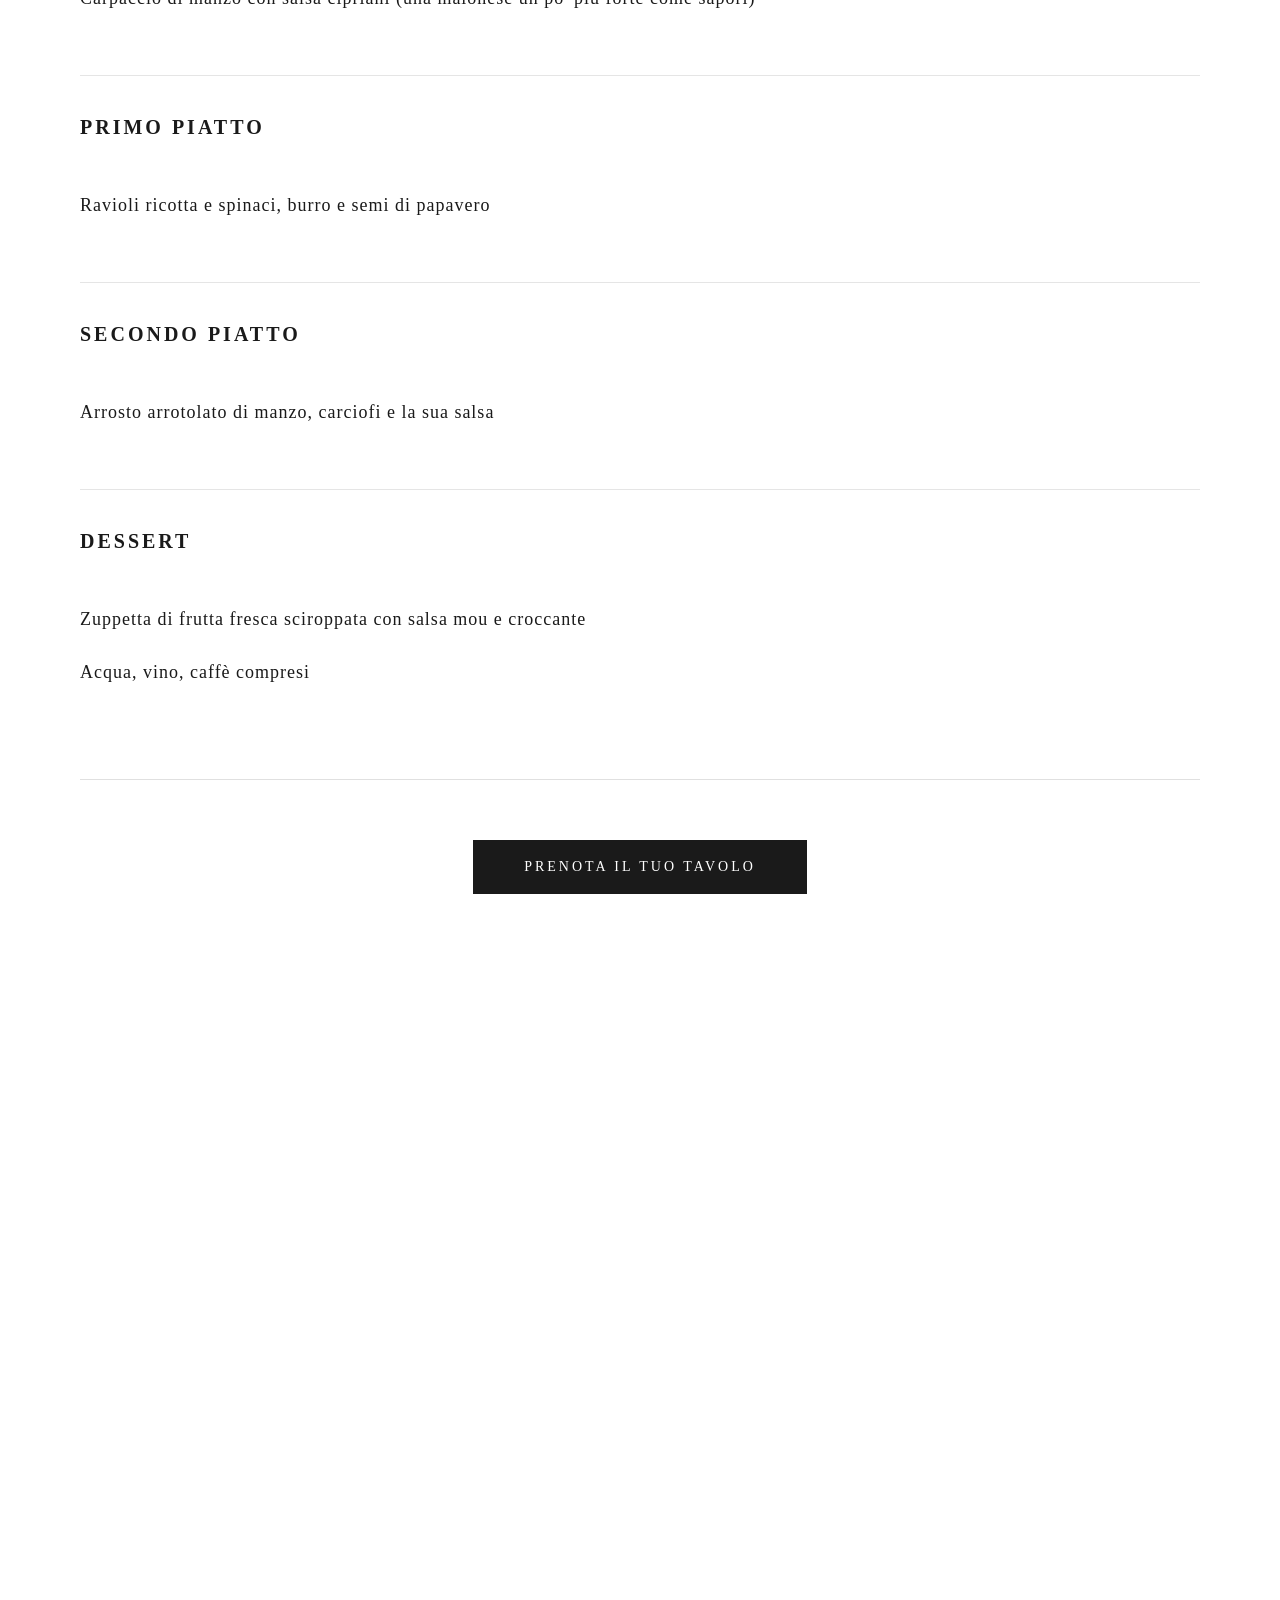
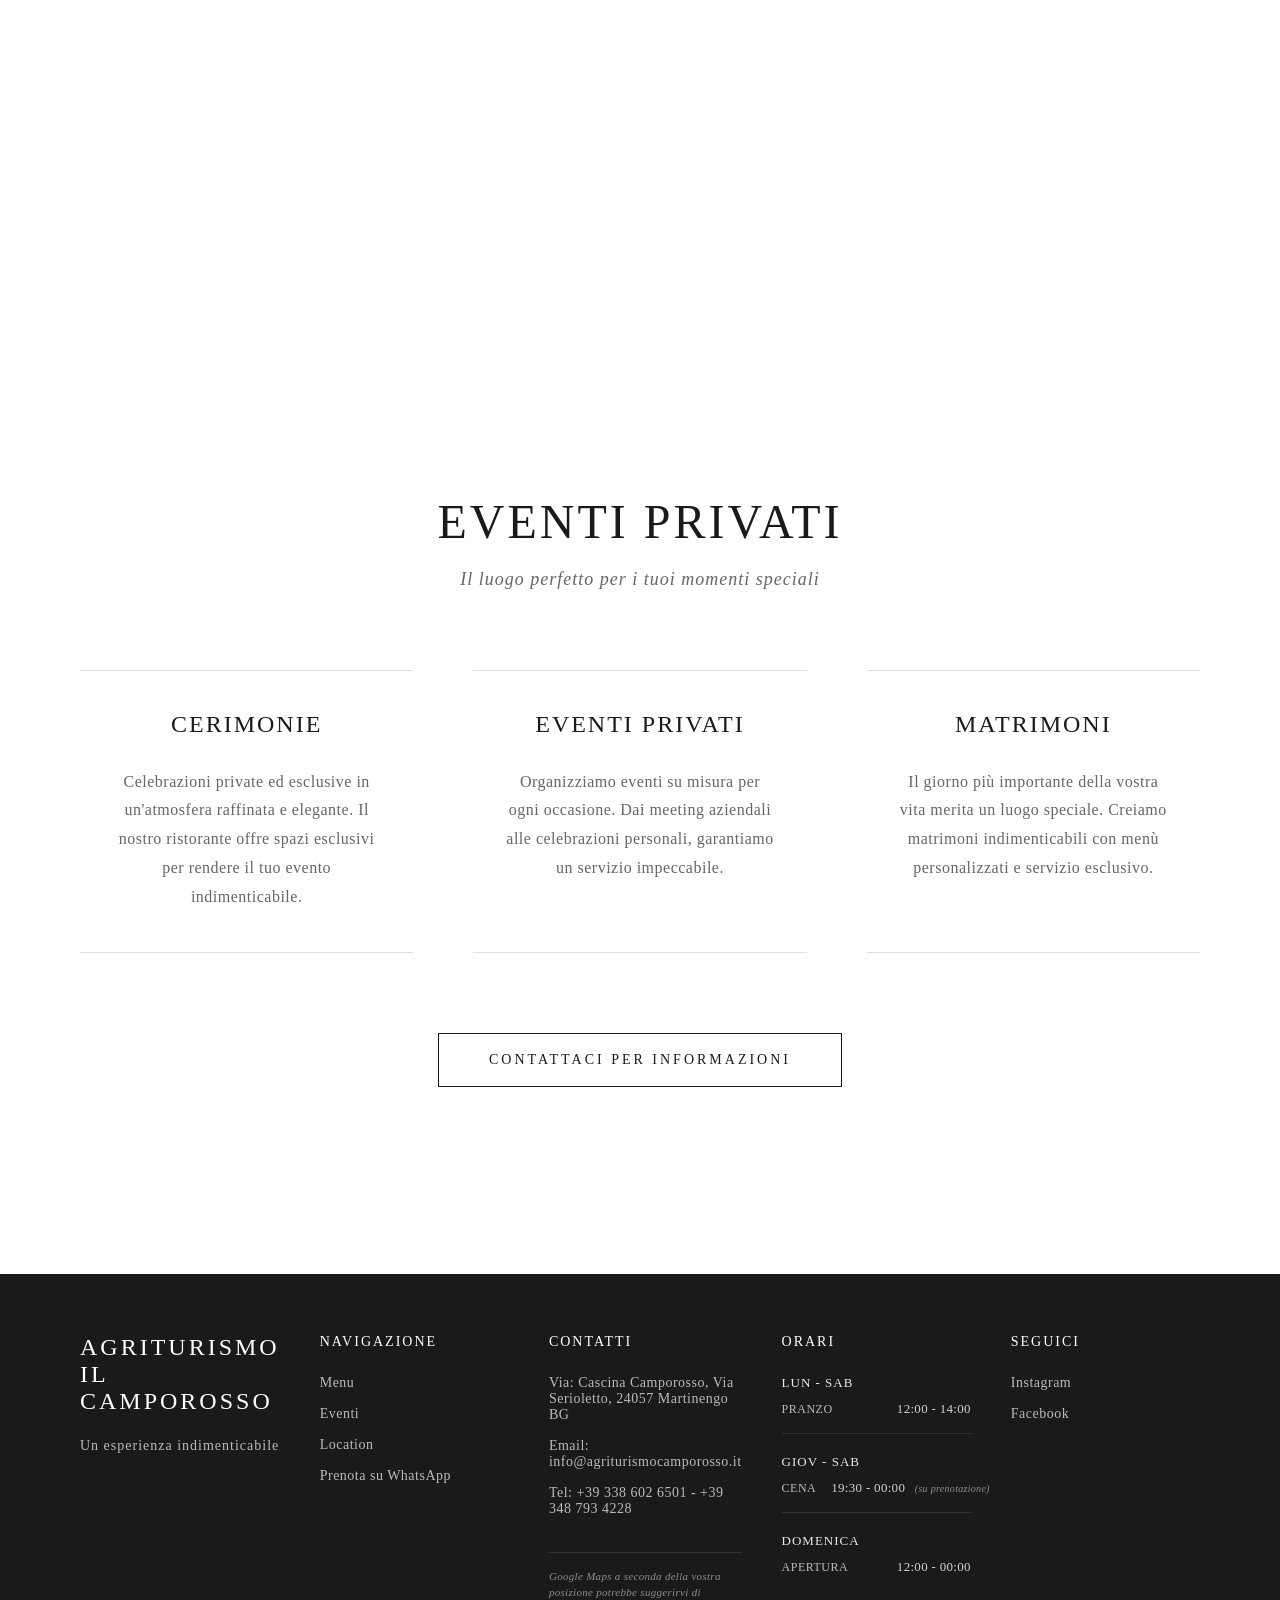
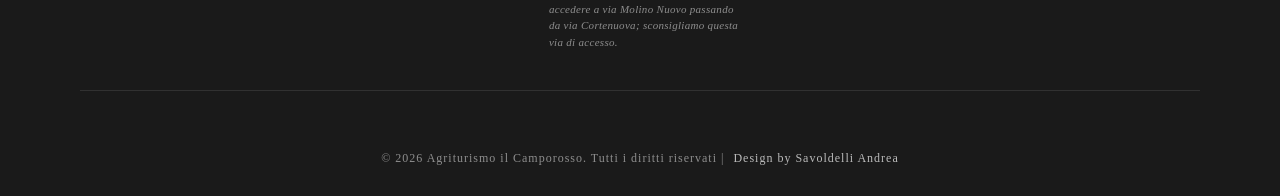
==== commit a6e0eef9: "Add files via upload" ====
--- a/index.html
+++ b/index.html
@@ -39,7 +39,9 @@
     <!-- Header con logo e menu hamburger -->
     <header class="header">
         <div class="logo">
-            <img src="images/logo.png" alt="Agriturismo il Camporosso" class="logo-img">
+            <a href="index.html">
+                <img src="images/logo.png" alt="Agriturismo il Camporosso" class="logo-img">
+            </a>
         </div>
         <button class="menu-toggle" id="menuToggle" aria-label="Menu">
             <span></span>
@@ -54,14 +56,15 @@
             <ul class="menu-list">
                 <li><a href="#home">Home</a></li>
                 <li><a href="#menu">Menu</a></li>
-                <li><a href="prenotazione.html">Prenotazioni</a></li>
-                <li><a href="#footer">Contatti</a></li>
+                <li><a href="#events">Eventi</a></li>
+                <li><a href="location.html">Location</a></li>
+                <li><a href="https://wa.me/3935779264" target="_blank" rel="noopener noreferrer">Prenota su WhatsApp</a></li>
             </ul>
         </div>
     </nav>
 
     <!-- Hero Section con immagine a tutto schermo -->
-    <section class="hero">
+    <section id="home" class="hero">
         <div class="hero-image">
             <img src="images/inizio.JPG" alt="Composizione culinaria elegante" class="hero-img">
             <div class="hero-overlay"></div>
@@ -126,7 +129,7 @@
 
                 <!-- Pulsante Prenotazione -->
                 <div class="reservation-button-container">
-                    <a href="prenotazione.html" class="reservation-button">Prenota il tuo tavolo</a>
+                    <a href="https://wa.me/3935779264" class="reservation-button" target="_blank" rel="noopener noreferrer">Prenota il tuo tavolo</a>
                 </div>
             </div>
 
@@ -146,7 +149,7 @@
                 
                 <!-- Pulsante Prenotazione -->
                 <div class="reservation-button-container">
-                    <a href="prenotazione.html" class="reservation-button">Prenota il tuo tavolo</a>
+                    <a href="https://wa.me/3935779264" class="reservation-button" target="_blank" rel="noopener noreferrer">Prenota il tuo tavolo</a>
                 </div>
             </div>
     </section>
@@ -213,9 +216,9 @@
                     <h4 class="footer-heading">Navigazione</h4>
                     <ul class="footer-links">
                         <li><a href="#menu">Menu</a></li>
-                        <li><a href="prenotazione.html">Prenotazioni</a></li>
                         <li><a href="#events">Eventi</a></li>
-                        <li><a href="#contact">Contatti</a></li>
+                        <li><a href="location.html">Location</a></li>
+                        <li><a href="https://wa.me/3935779264" target="_blank" rel="noopener noreferrer">Prenota su WhatsApp</a></li>
                     </ul>
                 </div>
                 
@@ -266,7 +269,7 @@
             </div>
             
             <div class="footer-bottom">
-                <p class="footer-copyright">&copy; 2025 Agriturismo il Camporosso. Tutti i diritti riservati | <a href="https://www.instagrams.com/ilsavo09" target="_blank" class="footer-credit-link"> Design by Savoldelli Andrea </a></p>
+                <p class="footer-copyright">&copy; 2026 Agriturismo il Camporosso. Tutti i diritti riservati | <a href="https://www.instagrams.com/ilsavo09" target="_blank" class="footer-credit-link"> Design by Savoldelli Andrea </a></p>
             </div>
         </div>
     </footer>
--- a/style.css
+++ b/style.css
@@ -12,6 +12,145 @@
     font-family: 'Georgia', 'Times New Roman', serif;
     overflow-x: hidden;
     color: #fff;
+}
+
+/* ------------------------------
+   LOCATION PAGE
+   ------------------------------ */
+
+.location-hero {
+    height: 80vh;
+}
+
+.location-section {
+    padding: 120px 80px 80px;
+    background: #fff;
+    color: #1a1a1a;
+}
+
+.location-wrapper {
+    max-width: 1400px;
+    margin: 0 auto;
+}
+
+.location-intro {
+    display: grid;
+    grid-template-columns: minmax(0, 2fr) minmax(0, 1.4fr);
+    gap: 60px;
+    margin-bottom: 80px;
+}
+
+.location-title {
+    font-size: 36px;
+    font-weight: 300;
+    letter-spacing: 2px;
+    text-transform: uppercase;
+    margin-bottom: 20px;
+}
+
+.location-subtitle {
+    font-size: 18px;
+    font-weight: 300;
+    line-height: 1.8;
+    color: #666;
+}
+
+.location-highlights {
+    list-style: none;
+    padding: 0;
+    margin: 0;
+}
+
+.location-highlights li {
+    font-size: 16px;
+    font-weight: 300;
+    color: #1a1a1a;
+    padding: 10px 0;
+    border-bottom: 1px solid #eee;
+}
+
+.location-highlights li:last-child {
+    border-bottom: none;
+}
+
+.location-grid {
+    display: grid;
+    grid-template-columns: repeat(4, minmax(0, 1fr));
+    gap: 20px;
+    margin-bottom: 80px;
+}
+
+.location-image-item {
+    overflow: hidden;
+    border-radius: 8px;
+}
+
+.location-image {
+    width: 100%;
+    height: 100%;
+    display: block;
+    object-fit: cover;
+    transition: transform 0.6s ease;
+}
+
+.location-image-item:hover .location-image {
+    transform: scale(1.05);
+}
+
+.location-info {
+    display: grid;
+    grid-template-columns: repeat(3, minmax(0, 1fr));
+    gap: 40px;
+    padding-top: 40px;
+    border-top: 1px solid #e0e0e0;
+    margin-bottom: 60px;
+}
+
+.location-info-title {
+    font-size: 14px;
+    font-weight: 400;
+    letter-spacing: 2px;
+    text-transform: uppercase;
+    margin-bottom: 15px;
+    color: #1a1a1a;
+}
+
+.location-info-text {
+    font-size: 15px;
+    font-weight: 300;
+    line-height: 1.7;
+    color: #555;
+}
+
+.location-map-link {
+    display: inline-block;
+    margin-top: 15px;
+    padding: 12px 28px;
+    border: 1px solid #1a1a1a;
+    text-transform: uppercase;
+    letter-spacing: 2px;
+    font-size: 12px;
+    text-decoration: none;
+    color: #1a1a1a;
+    transition: all 0.3s ease;
+}
+
+.location-map-link:hover {
+    background: #1a1a1a;
+    color: #fff;
+}
+
+.location-cta {
+    text-align: center;
+    padding-top: 40px;
+    border-top: 1px solid #e0e0e0;
+}
+
+.location-cta-text {
+    font-size: 16px;
+    font-weight: 300;
+    color: #666;
+    margin-bottom: 30px;
 }
 
 /* Header con logo centrato e menu hamburger */
@@ -1212,6 +1351,34 @@
         font-size: 12px;
         letter-spacing: 2px;
     }
+
+    /* Location responsive */
+    .location-section {
+        padding: 100px 40px 60px;
+    }
+
+    .location-intro {
+        grid-template-columns: 1fr;
+        gap: 40px;
+    }
+
+    .location-title {
+        font-size: 28px;
+    }
+
+    .location-subtitle {
+        font-size: 16px;
+    }
+
+    .location-grid {
+        grid-template-columns: repeat(2, minmax(0, 1fr));
+        gap: 16px;
+    }
+
+    .location-info {
+        grid-template-columns: 1fr 1fr;
+        gap: 30px;
+    }
 }
 
 @media (max-width: 480px) {
@@ -1414,6 +1581,29 @@
         letter-spacing: 2px;
     }
 
+    /* Location responsive */
+    .location-section {
+        padding: 80px 20px 50px;
+    }
+
+    .location-grid {
+        grid-template-columns: 1fr;
+        gap: 14px;
+    }
+
+    .location-info {
+        grid-template-columns: 1fr;
+        gap: 25px;
+    }
+
+    .location-title {
+        font-size: 24px;
+    }
+
+    .location-subtitle {
+        font-size: 15px;
+    }
+
 
     .footer {
         padding: 50px 20px 25px;
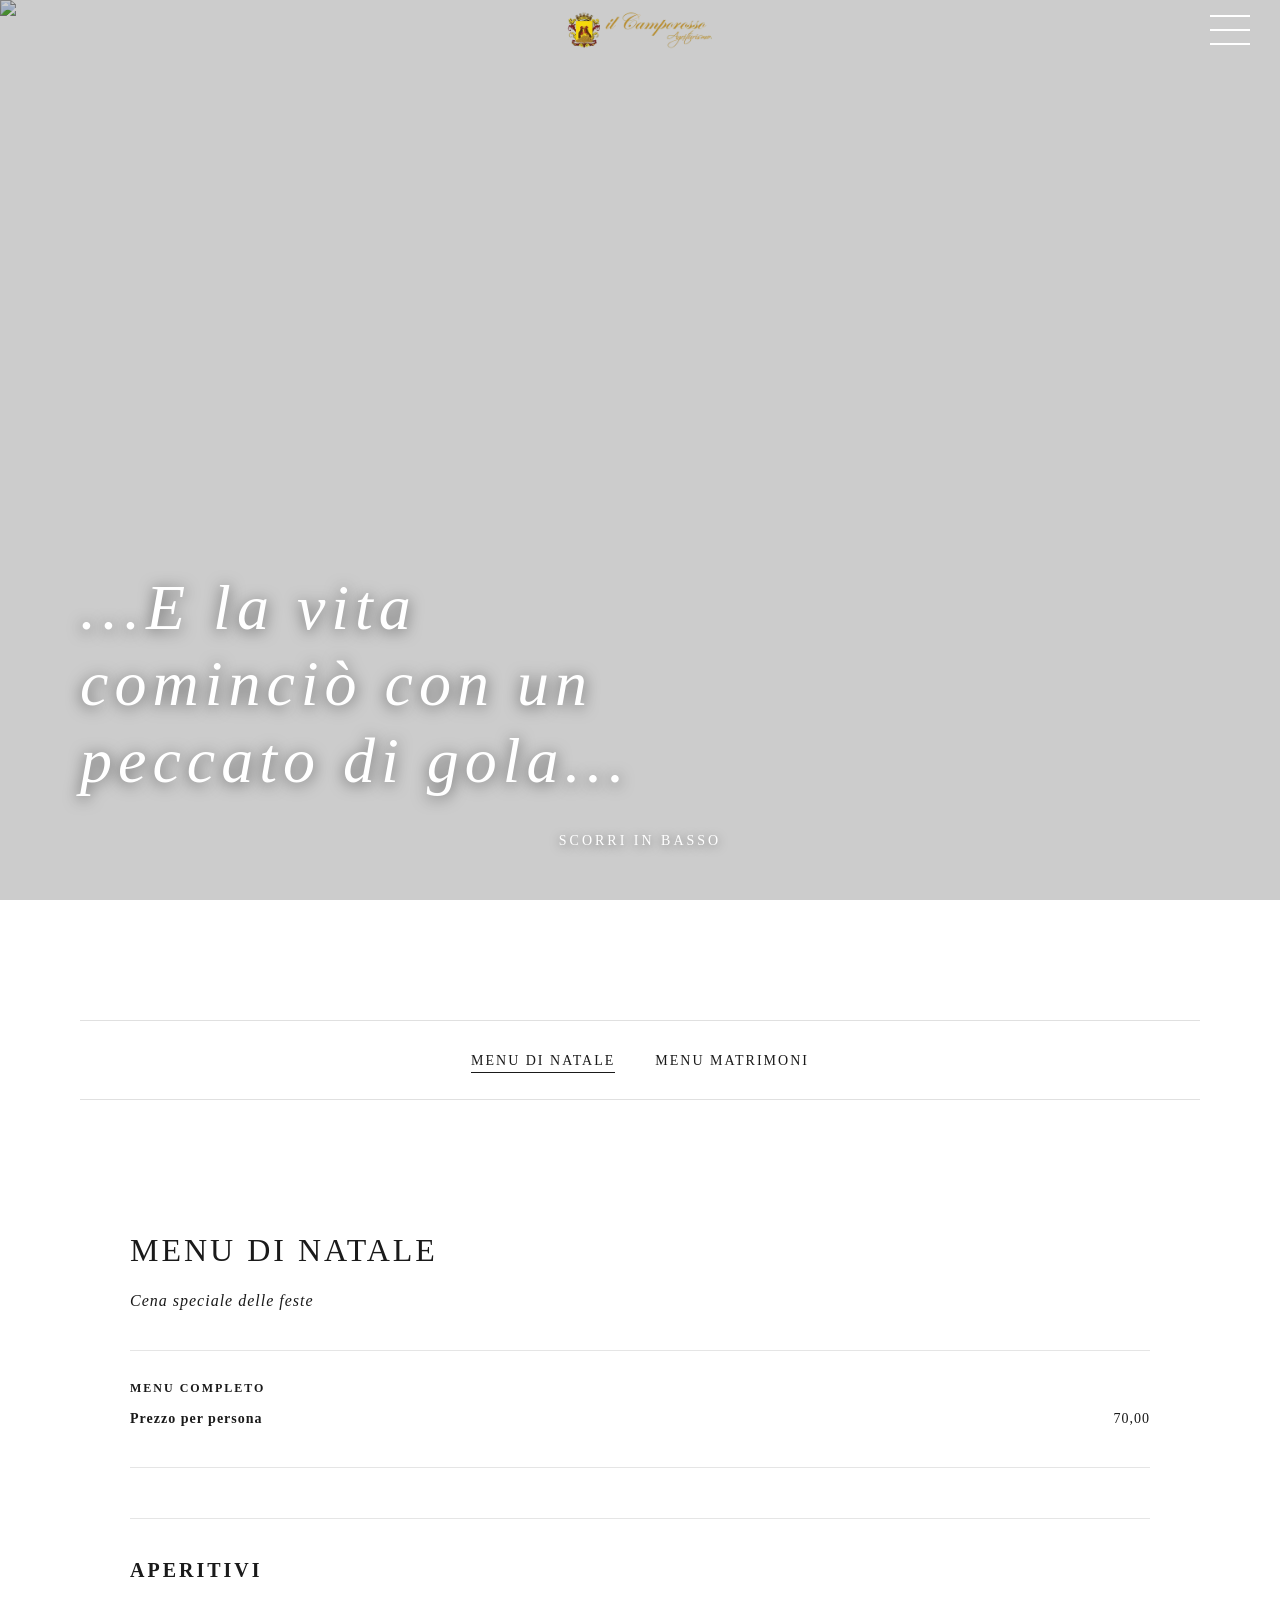
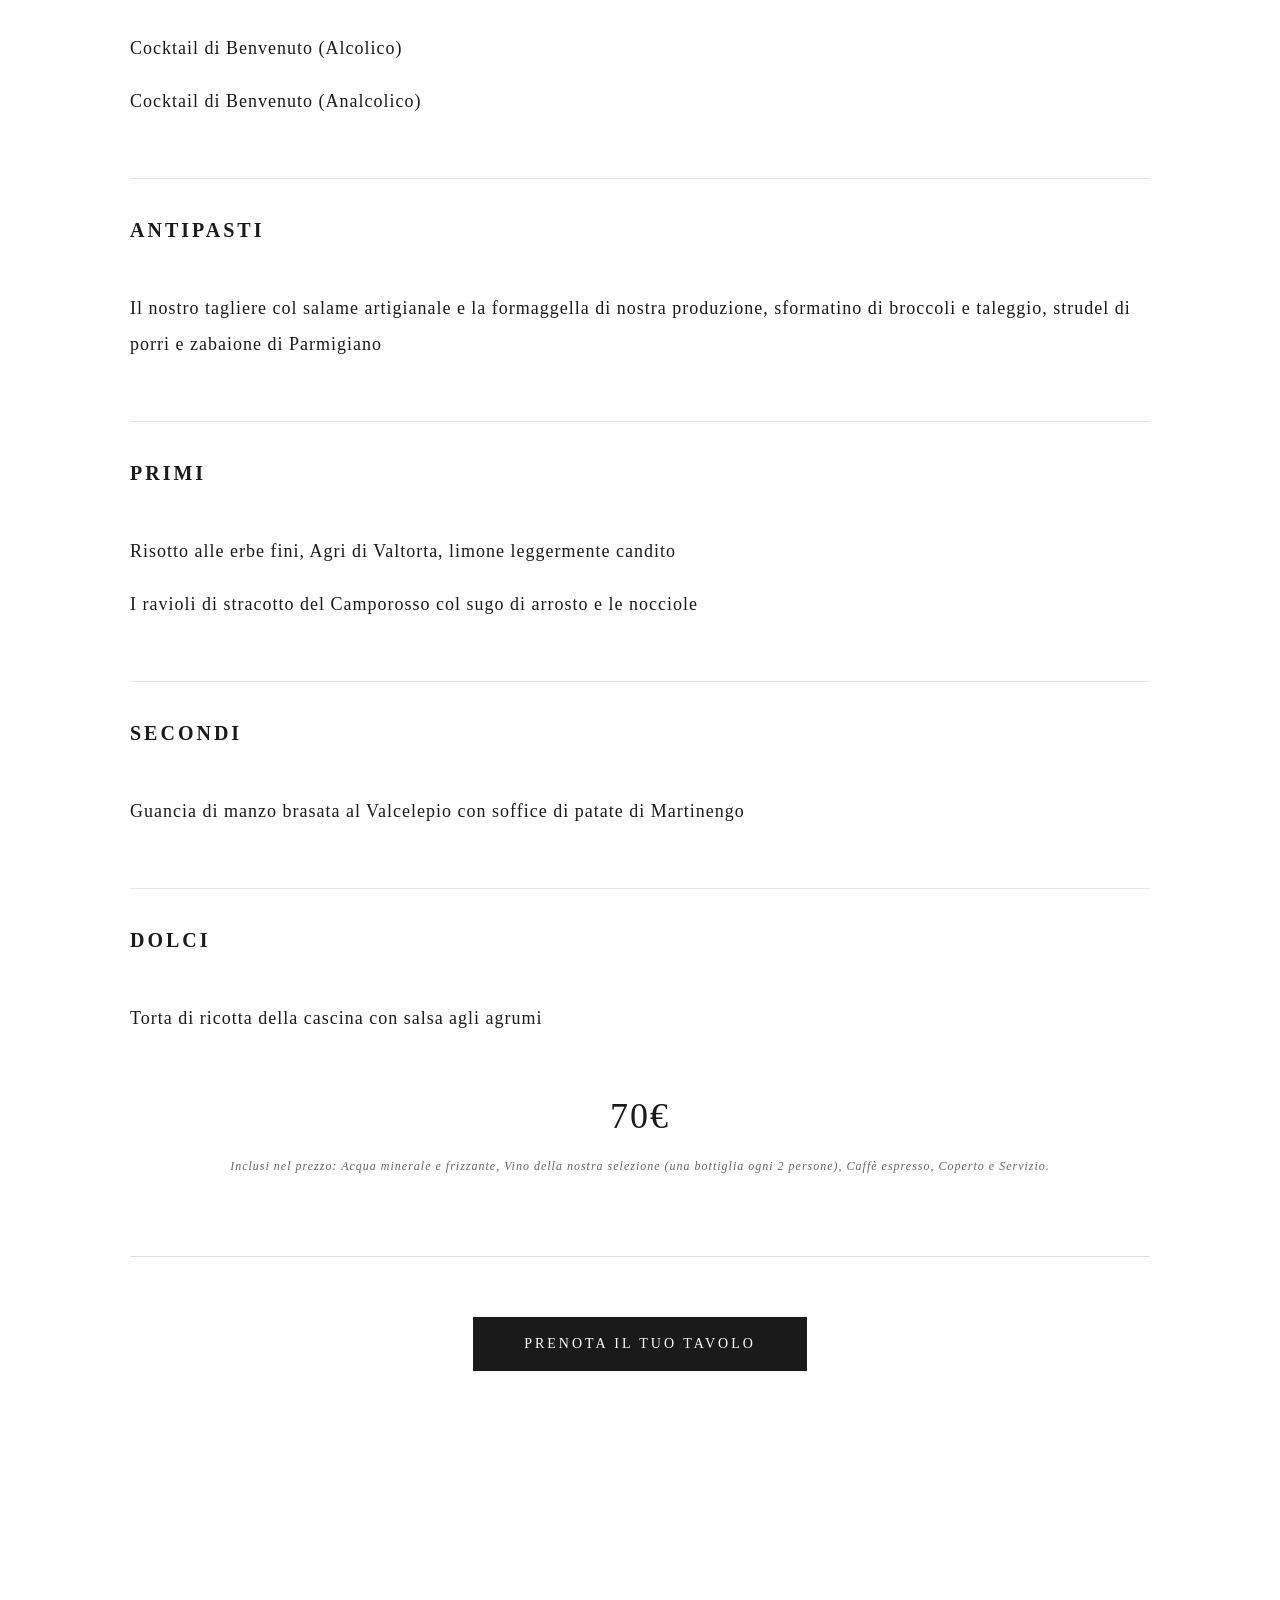
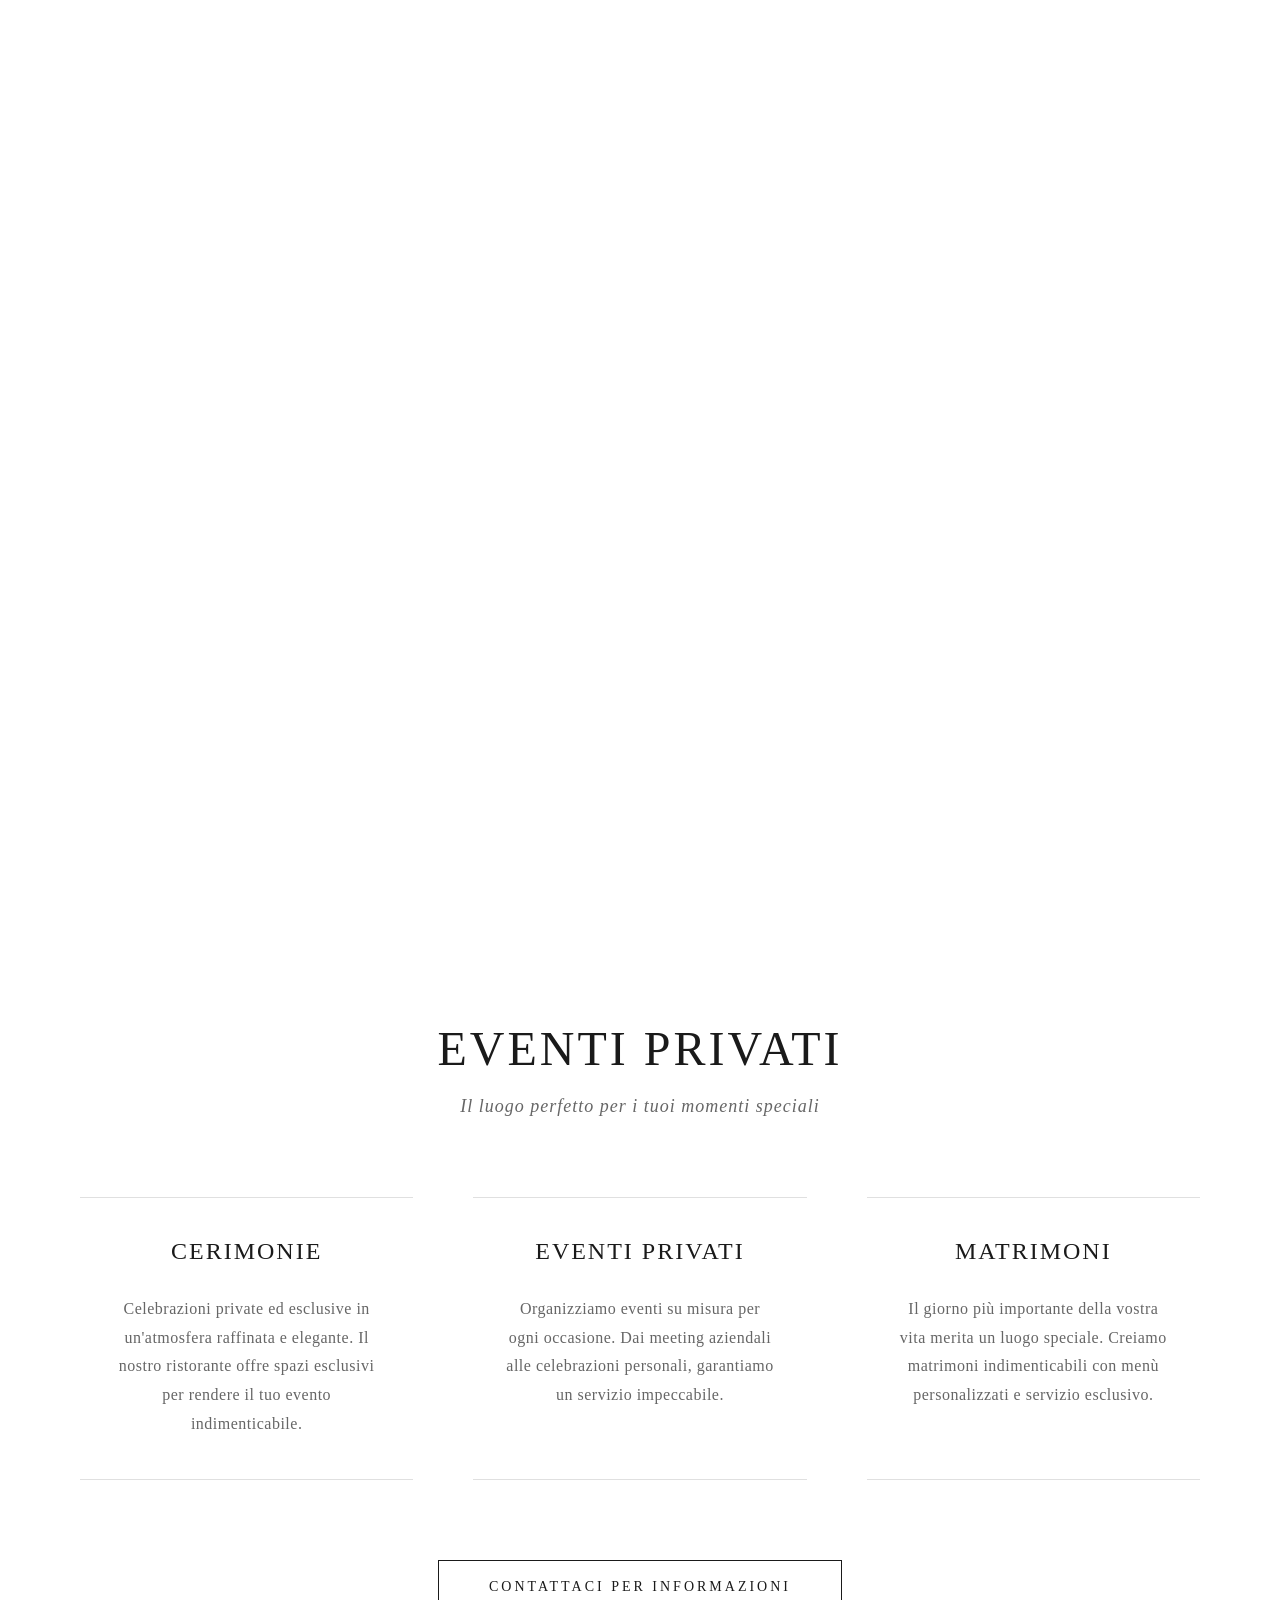
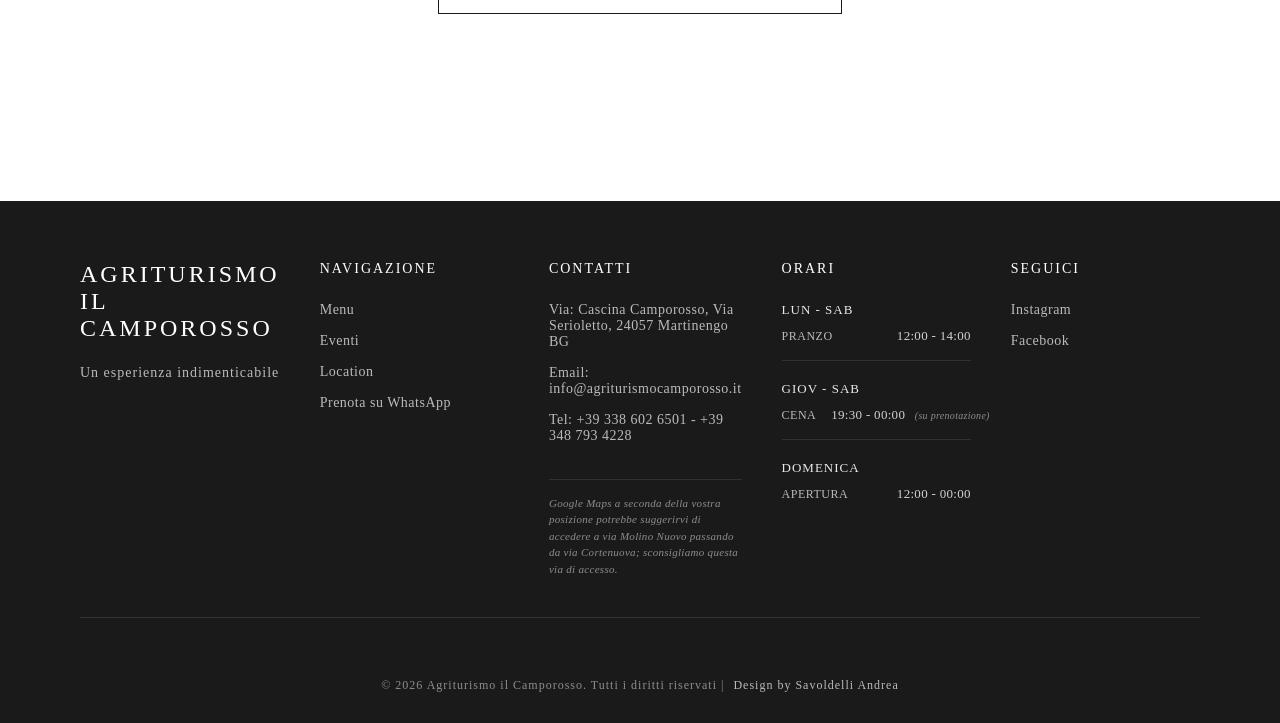
==== commit 0bbc9849: "Aggiorna il menu con il Menu di Natale al posto della Festa della Donna. Co-authored-by: Cursor <cur" ====
--- a/index.html
+++ b/index.html
@@ -84,48 +84,59 @@
             <!-- Menu di navigazione orizzontale -->
             <nav class="menu-navigation">
                 <ul class="menu-nav-list">
-                    <li><a href="#festadelladonna" class="menu-nav-link active" data-section="festadelladonna">Menù Festa della Donna</a></li>
+                    <li><a href="#natale" class="menu-nav-link active" data-section="natale">Menu di Natale</a></li>
                     <li><a href="#matrimoni" class="menu-nav-link" data-section="matrimoni">Menu Matrimoni</a></li>
                 </ul>
             </nav>
 
-            <!-- Menu Festa della Donna -->
-            <div id="festadelladonna" class="menu-category active">
-                <h2 class="menu-category-title">Menù Festa della Donna</h2>
-                <p class="menu-subtitle">Cena speciale dell'8 marzo</p>
+            <!-- Menu di Natale -->
+            <div id="natale" class="menu-category active">
+                <h2 class="menu-category-title">Menu di Natale</h2>
+                <p class="menu-subtitle">Cena speciale delle feste</p>
                 <div class="menu-info">
                     <p class="menu-info-text"><strong>MENU COMPLETO</strong></p>
-                    <p class="menu-info-price"><strong>Prezzo per persona</strong> <span>40,00</span></p>
-                </div>
-
-                <div class="menu-natale-group">
-                    <h3 class="menu-natale-heading">Antipasto</h3>
-                    <ul class="dish-list">
-                        <li>Carpaccio di manzo con salsa cipriani (una maionese un po' più forte come sapori)</li>
-                    </ul>
-                </div>
-
-                <div class="menu-natale-group">
-                    <h3 class="menu-natale-heading">Primo Piatto</h3>
-                    <ul class="dish-list">
-                        <li>Ravioli ricotta e spinaci, burro e semi di papavero</li>
-                    </ul>
-                </div>
-
-                <div class="menu-natale-group">
-                    <h3 class="menu-natale-heading">Secondo Piatto</h3>
-                    <ul class="dish-list">
-                        <li>Arrosto arrotolato di manzo, carciofi e la sua salsa</li>
-                    </ul>
-                </div>
-
-                <div class="menu-natale-group">
-                    <h3 class="menu-natale-heading">Dessert</h3>
-                    <ul class="dish-list">
-                        <li>Zuppetta di frutta fresca sciroppata con salsa mou e croccante</li>
-                        <li>Acqua, vino, caffè compresi</li>
-                    </ul>
-                </div>
+                    <p class="menu-info-price"><strong>Prezzo per persona</strong> <span>70,00</span></p>
+                </div>
+
+                <div class="menu-natale-group">
+                    <h3 class="menu-natale-heading">Aperitivi</h3>
+                    <ul class="dish-list">
+                        <li>Cocktail di Benvenuto (Alcolico)</li>
+                        <li>Cocktail di Benvenuto (Analcolico)</li>
+                    </ul>
+                </div>
+
+                <div class="menu-natale-group">
+                    <h3 class="menu-natale-heading">Antipasti</h3>
+                    <ul class="dish-list">
+                        <li>Il nostro tagliere col salame artigianale e la formaggella di nostra produzione, sformatino di broccoli e taleggio, strudel di porri e zabaione di Parmigiano</li>
+                    </ul>
+                </div>
+
+                <div class="menu-natale-group">
+                    <h3 class="menu-natale-heading">Primi</h3>
+                    <ul class="dish-list">
+                        <li>Risotto alle erbe fini, Agri di Valtorta, limone leggermente candito</li>
+                        <li>I ravioli di stracotto del Camporosso col sugo di arrosto e le nocciole</li>
+                    </ul>
+                </div>
+
+                <div class="menu-natale-group">
+                    <h3 class="menu-natale-heading">Secondi</h3>
+                    <ul class="dish-list">
+                        <li>Guancia di manzo brasata al Valcelepio con soffice di patate di Martinengo</li>
+                    </ul>
+                </div>
+
+                <div class="menu-natale-group">
+                    <h3 class="menu-natale-heading">Dolci</h3>
+                    <ul class="dish-list">
+                        <li>Torta di ricotta della cascina con salsa agli agrumi</li>
+                    </ul>
+                </div>
+
+                <p class="menu-price">70€</p>
+                <p class="menu-note">Inclusi nel prezzo: Acqua minerale e frizzante, Vino della nostra selezione (una bottiglia ogni 2 persone), Caffè espresso, Coperto e Servizio.</p>
 
                 <!-- Pulsante Prenotazione -->
                 <div class="reservation-button-container">
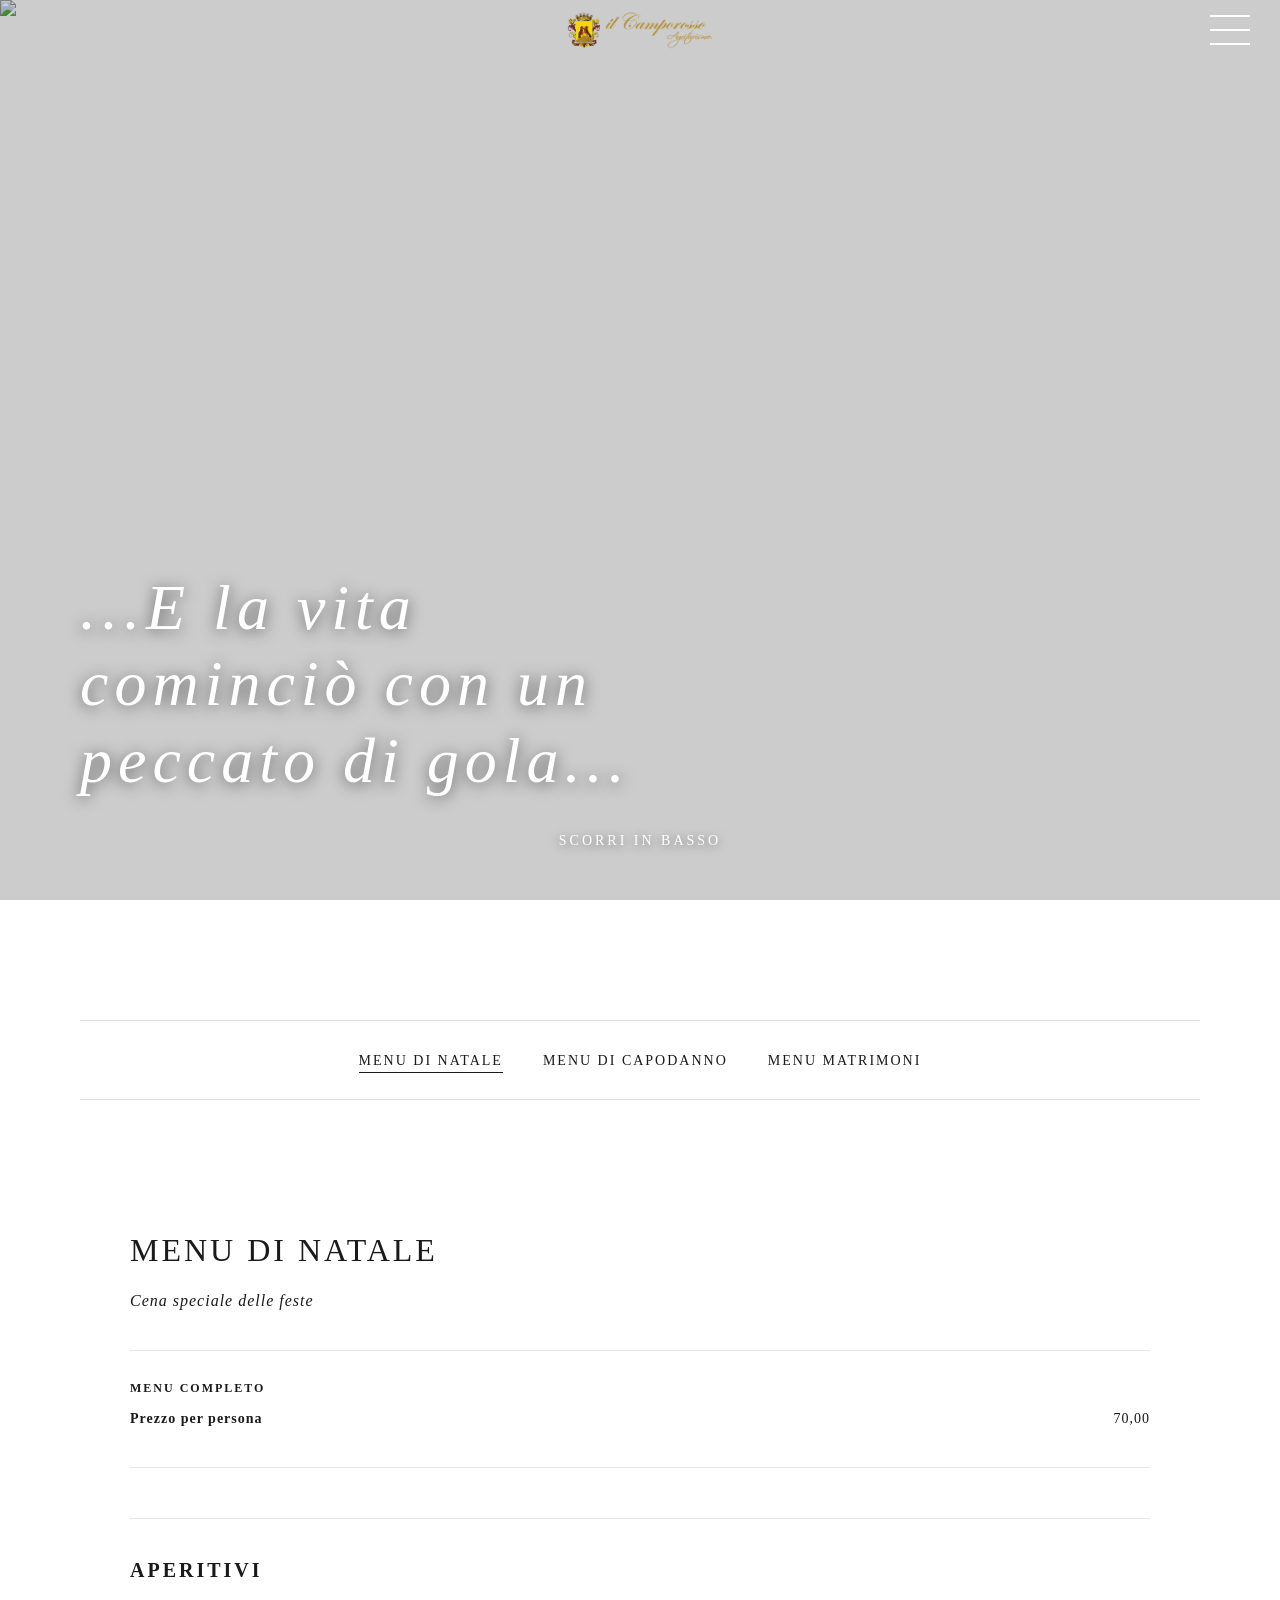
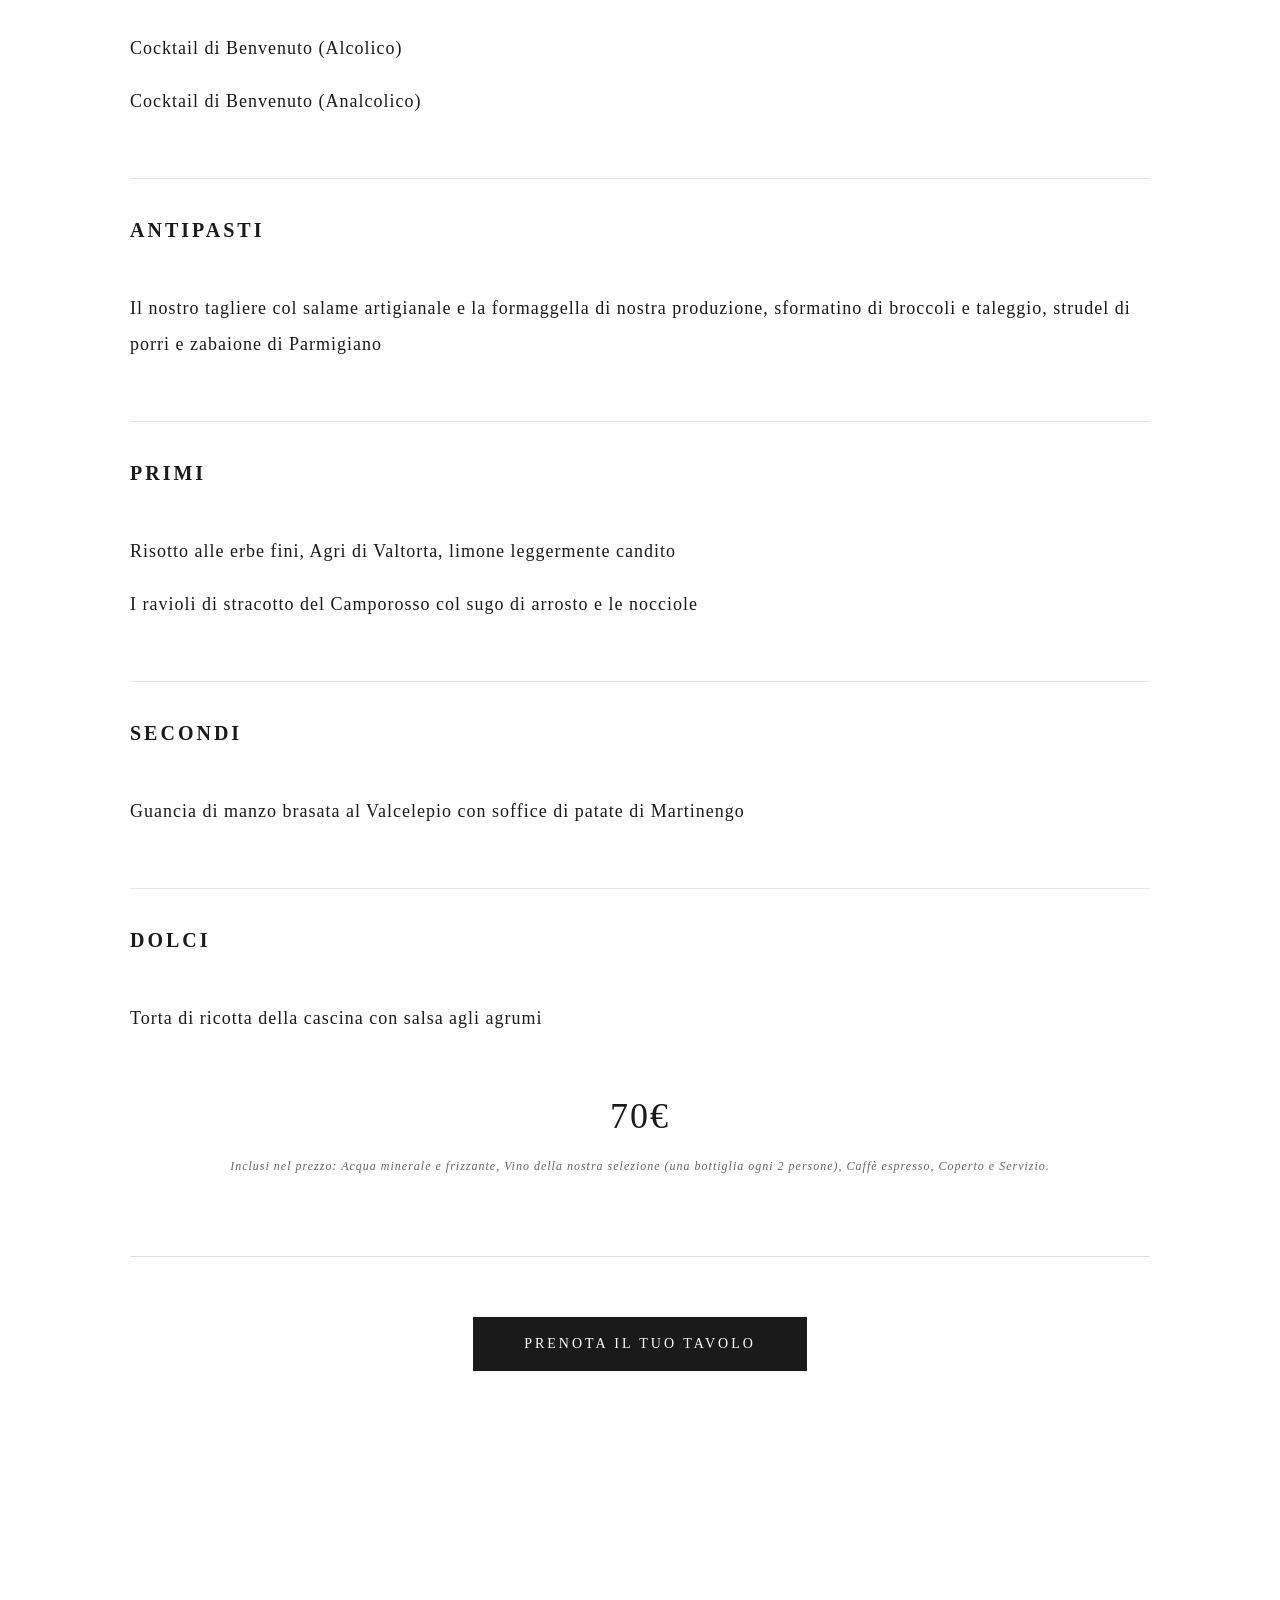
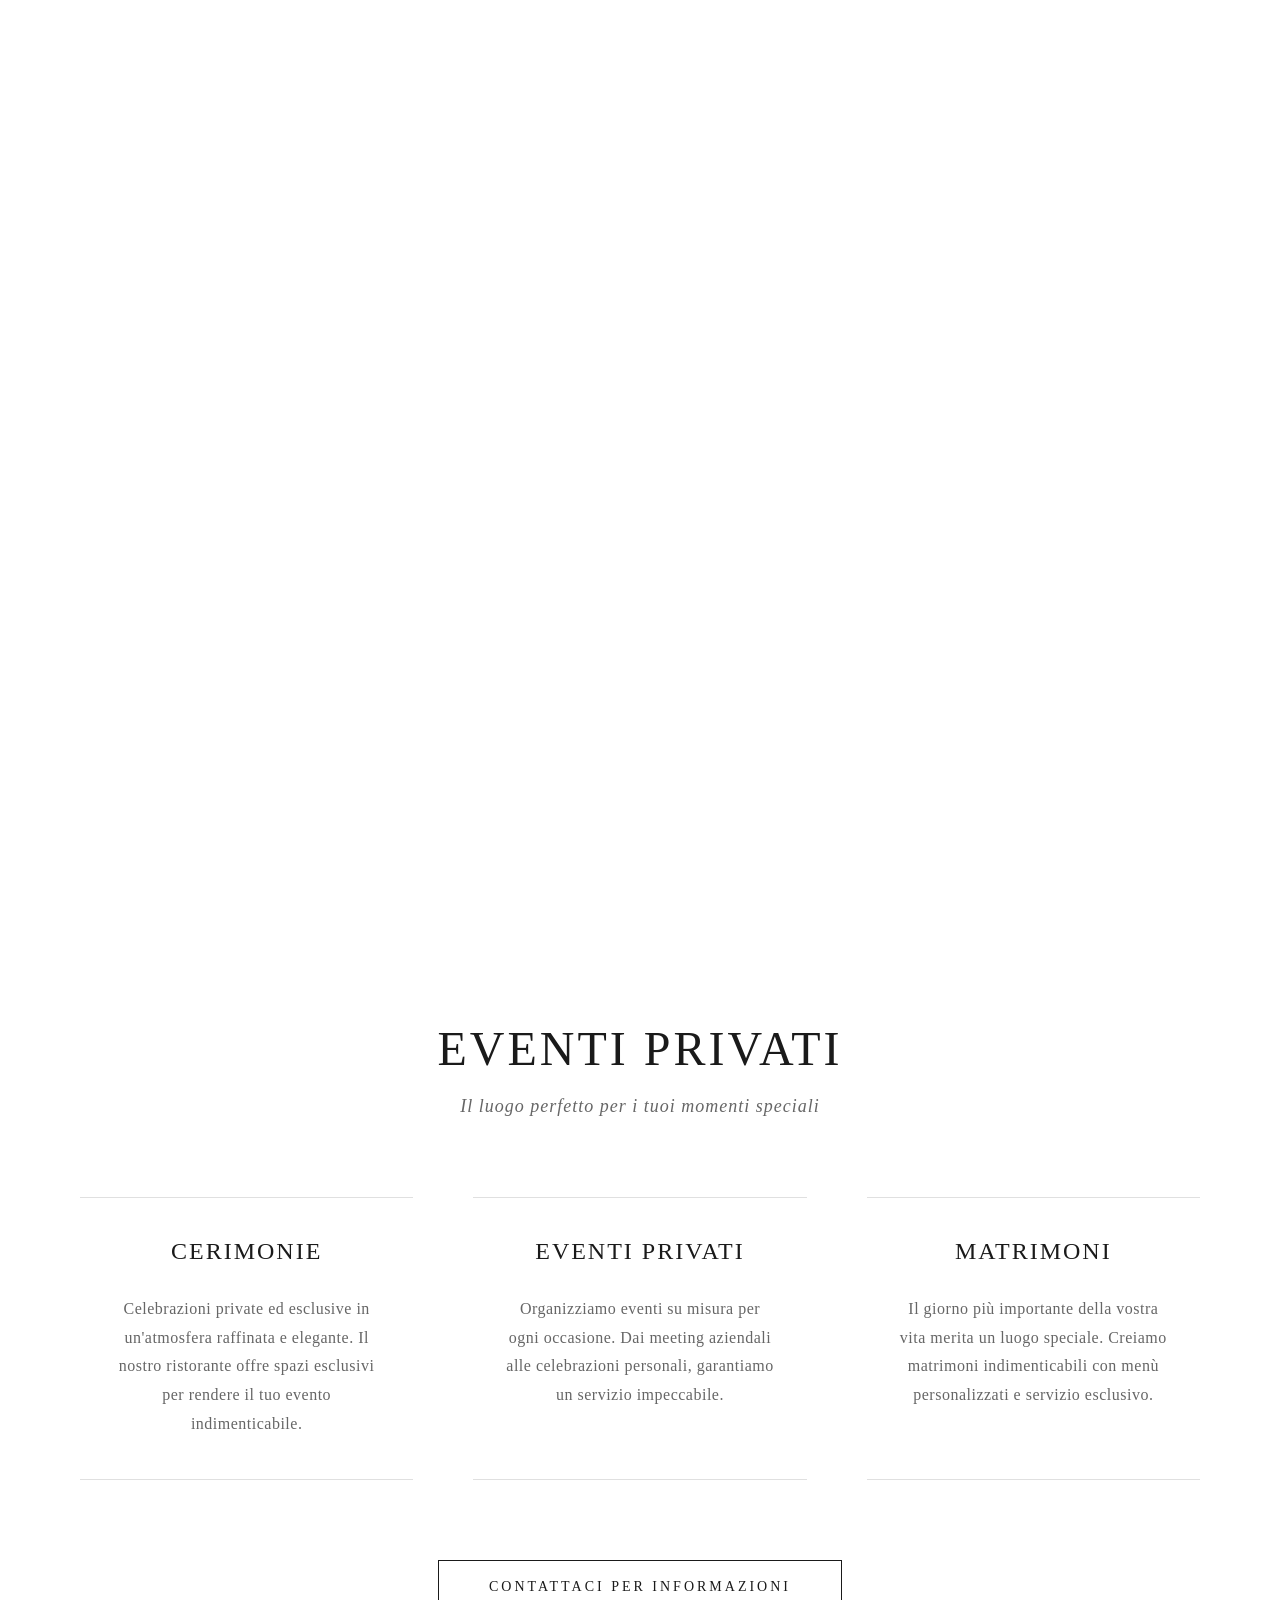
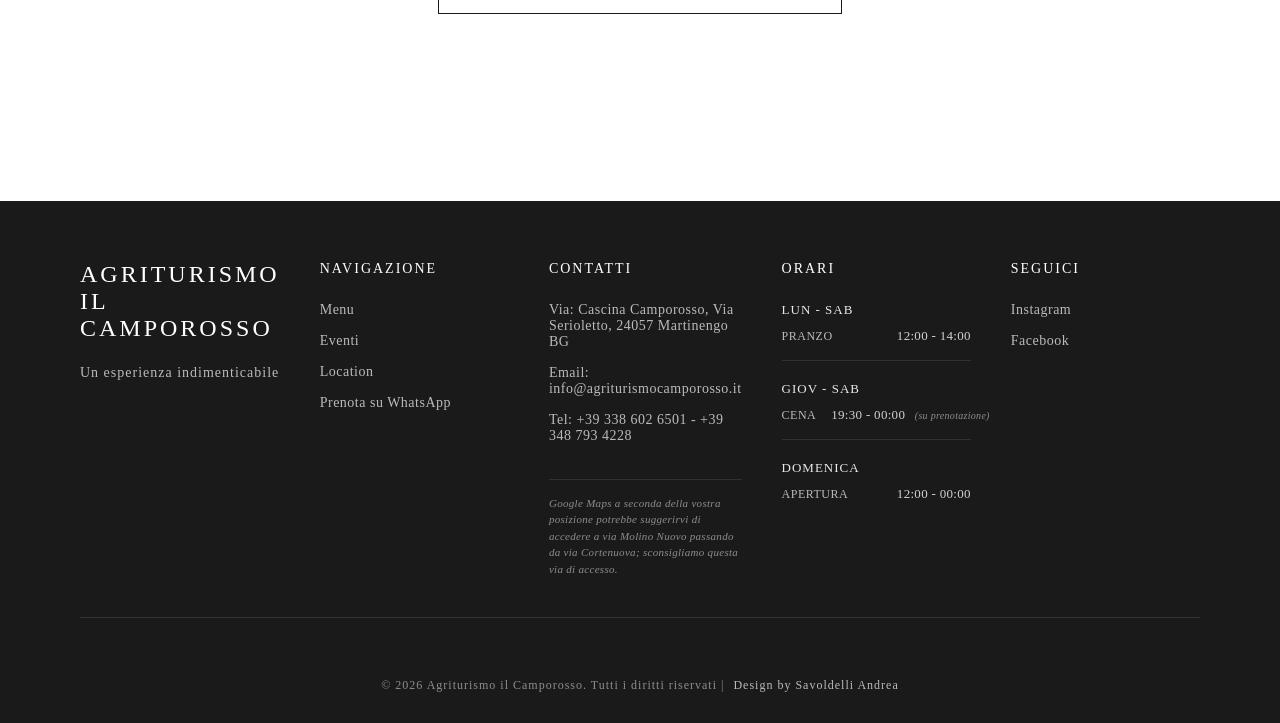
==== commit 21c38e9a: "Aggiunta menu di capodanno" ====
--- a/index.html
+++ b/index.html
@@ -85,6 +85,7 @@
             <nav class="menu-navigation">
                 <ul class="menu-nav-list">
                     <li><a href="#natale" class="menu-nav-link active" data-section="natale">Menu di Natale</a></li>
+                    <li><a href="#capodanno" class="menu-nav-link" data-section="capodanno">Menu di Capodanno</a></li>
                     <li><a href="#matrimoni" class="menu-nav-link" data-section="matrimoni">Menu Matrimoni</a></li>
                 </ul>
             </nav>
@@ -141,6 +142,63 @@
                 <!-- Pulsante Prenotazione -->
                 <div class="reservation-button-container">
                     <a href="https://wa.me/3935779264" class="reservation-button" target="_blank" rel="noopener noreferrer">Prenota il tuo tavolo</a>
+                </div>
+            </div>
+
+
+            <!-- Menu di Capodanno -->
+            <div id="capodanno" class="menu-category">
+                <h2 class="menu-category-title">Cenone di Capodanno</h2>
+                <p class="menu-subtitle">Una serata speciale per salutare il nuovo anno</p>
+                <div class="menu-info">
+                    <p class="menu-info-text"><strong>CENONE COMPLETO</strong></p>
+                    <p class="menu-info-price"><strong>Prezzo per persona</strong> <span>85,00</span></p>
+                </div>
+
+                <div class="menu-natale-group">
+                    <h3 class="menu-natale-heading">Aperitivo di benvenuto</h3>
+                    <ul class="dish-list">
+                        <li>Aperitivo di benvenuto accompagnato da bollicine</li>
+                    </ul>
+                </div>
+
+                <div class="menu-natale-group">
+                    <h3 class="menu-natale-heading">Antipasti</h3>
+                    <ul class="dish-list">
+                        <li>Tartare di manzo con chips di pane su fonduta del Camporosso</li>
+                        <li>Vellutata di patate e porri con crostini</li>
+                    </ul>
+                </div>
+
+                <div class="menu-natale-group">
+                    <h3 class="menu-natale-heading">Primi piatti</h3>
+                    <ul class="dish-list">
+                        <li>Risotto mirtilli e scamorza</li>
+                        <li>Raviolo di zucca e zola con burro e salvia</li>
+                    </ul>
+                </div>
+
+                <div class="menu-natale-group">
+                    <h3 class="menu-natale-heading">Secondi piatti</h3>
+                    <ul class="dish-list">
+                        <li>Pancia di maialino cotto a bassa temperatura con purea di sedano rapa e riduzione al vino</li>
+                        <li>Cotechino con lenticchie su purea di patate di Martinengo</li>
+                    </ul>
+                </div>
+
+                <div class="menu-natale-group">
+                    <h3 class="menu-natale-heading">Dessert</h3>
+                    <ul class="dish-list">
+                        <li>Scelta tra panettone o pandoro con crema al mascarpone</li>
+                        <li><em>Accompagnato da calice per il brindisi</em></li>
+                    </ul>
+                </div>
+
+                <p class="menu-price">85€</p>
+                <p class="menu-note">Inclusi nel prezzo: acqua, vino e caffè. Intrattenimento musicale compreso.</p>
+
+                <div class="reservation-button-container">
+                    <a href="https://wa.me/393472246249?text=Buongiorno%2C%20vorrei%20prenotare%20per%20il%20Cenone%20di%20Capodanno" class="reservation-button" target="_blank" rel="noopener noreferrer">Prenota il tuo tavolo</a>
                 </div>
             </div>
 
@@ -287,4 +345,4 @@
 
     <script src="script.js"></script>
 </body>
-</html>
+</html>
